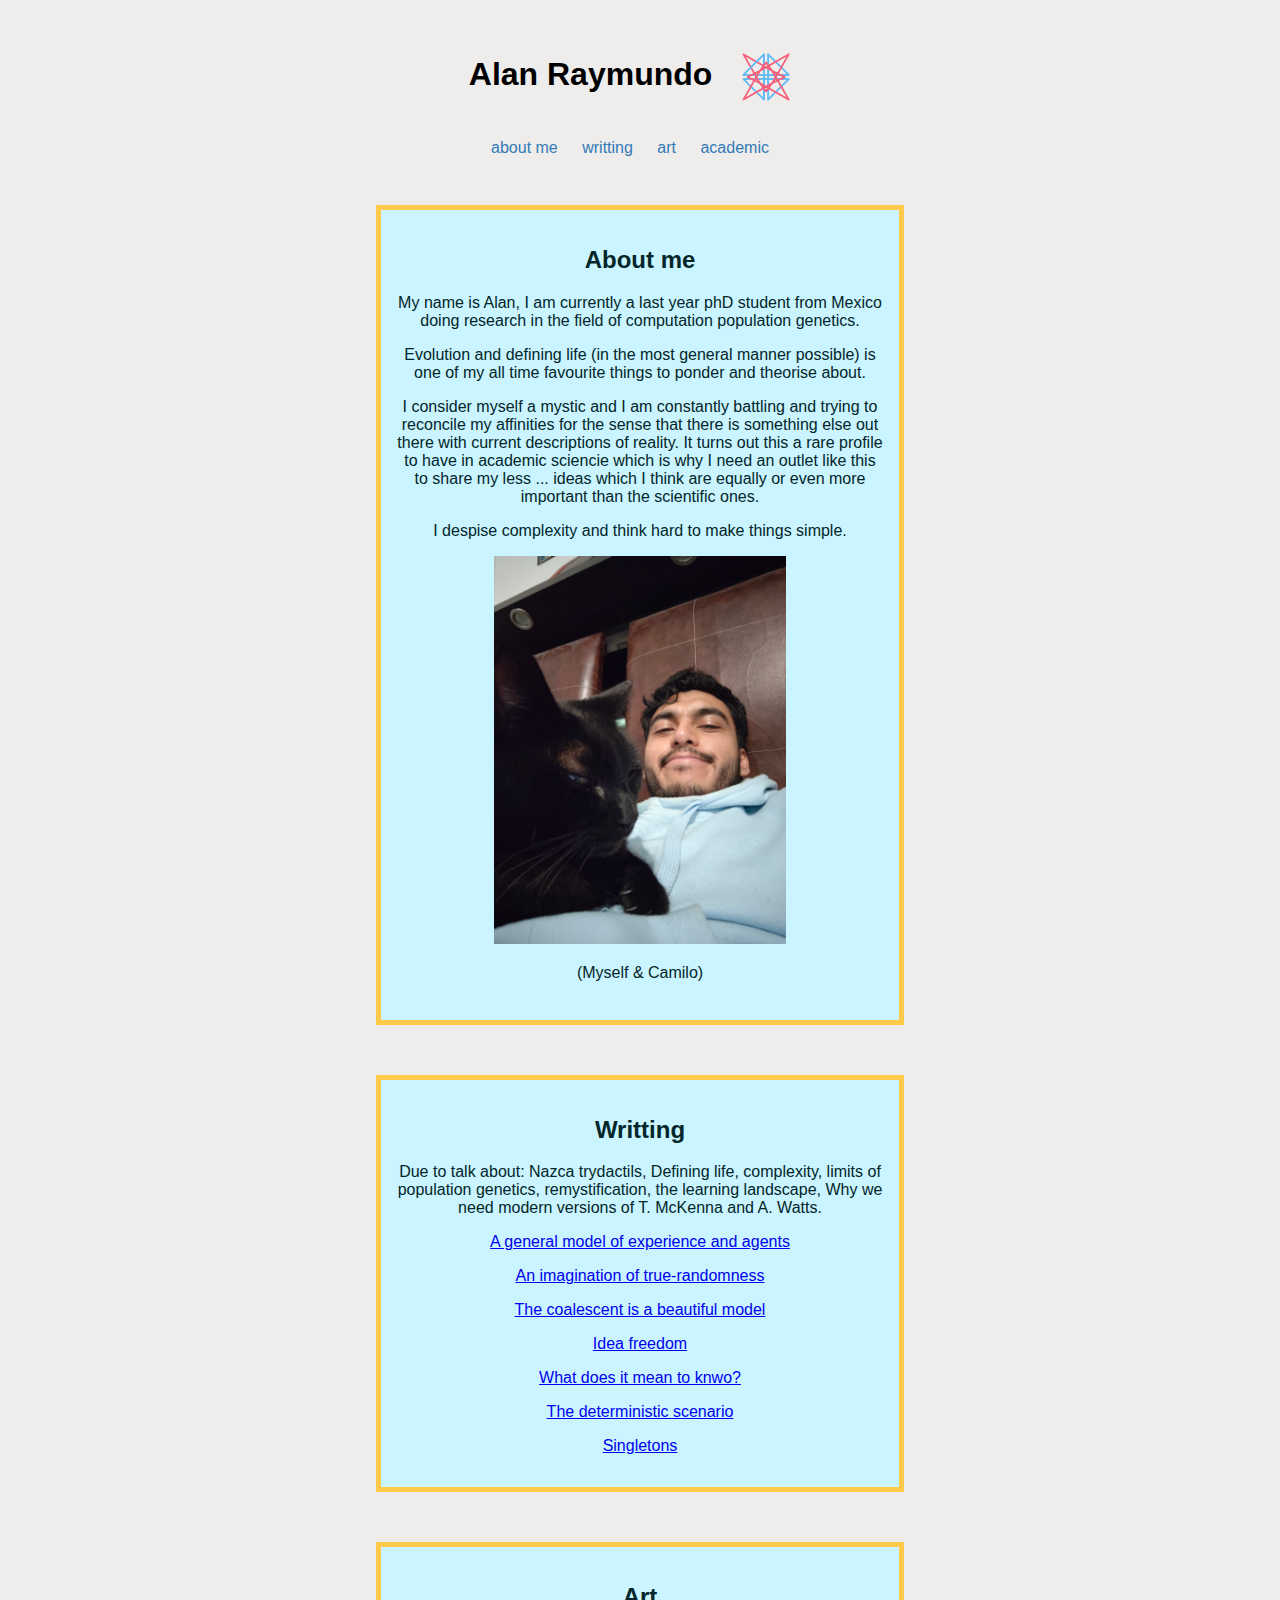
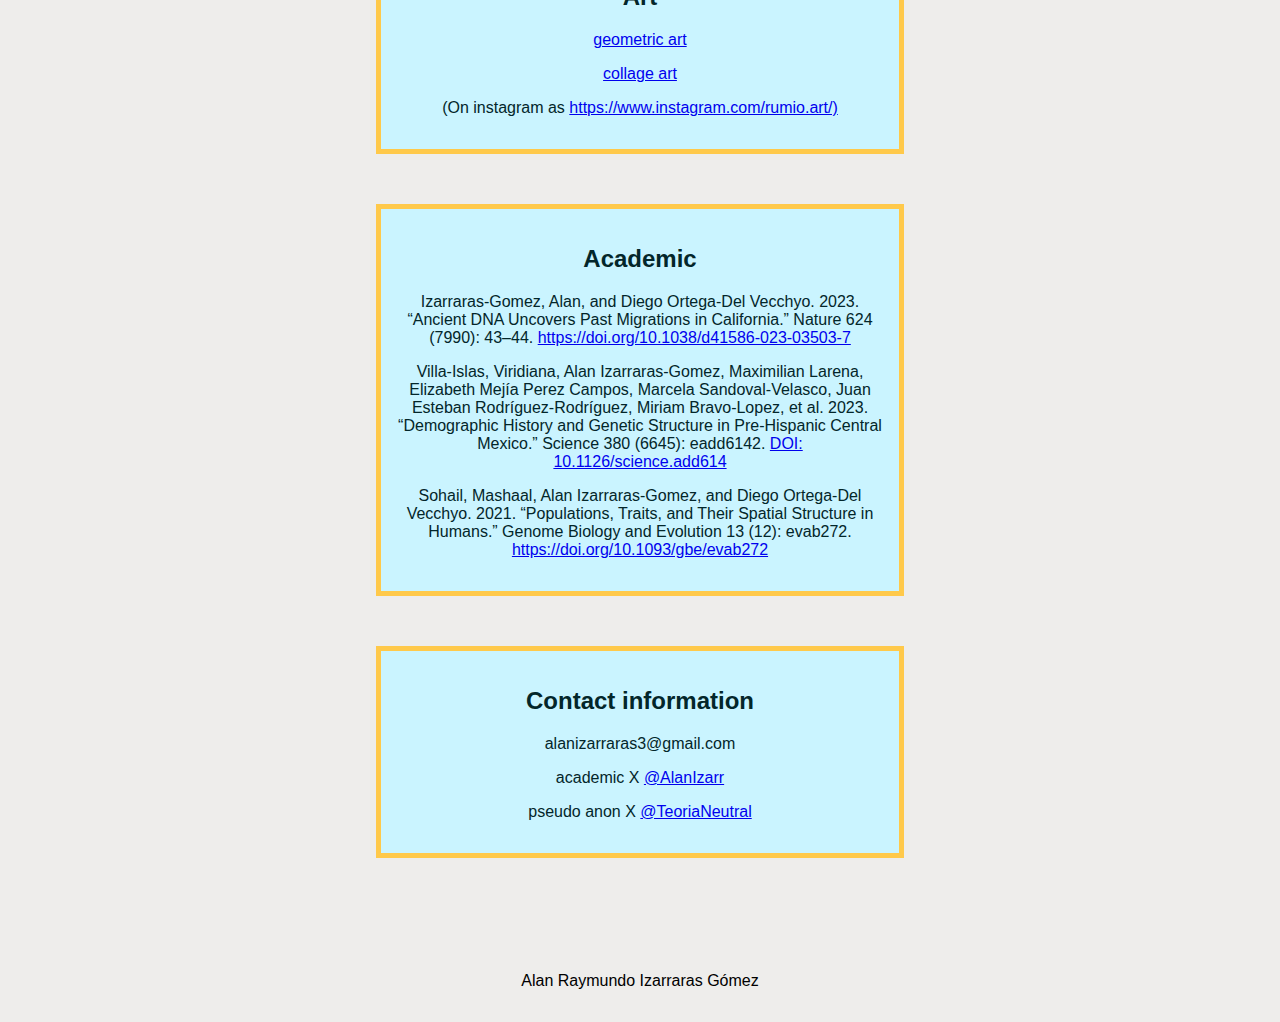
==== index.html @ 04dccdb1 "font changes" ====
<!DOCTYPE html>
<html lang="en">
<head>
	<meta charset="UTF-8">
	<meta name="viewport" content="width=device-width, initial-scale=1.0">
	<title>Alan Raymundo Izarraras Gomez </title>
	<link rel="stylesheet" href="style.css">
	<link href="https://fonts.googleapis.com/css2?family=Palanquin&display=swap" rel="stylesheet">
</head>
<body>
	<header>
		<h1>Alan Raymundo <img class="logo" src="logo_colorful.png"></h1>
		<nav>
			<ul>
				<li><a href="#home">about me</a></li>
				<li><a href="#about">writting</a></li>
				<li><a href="#blog">art</a></li>
				<li><a href="#contact">academic</a></li>
			</ul>
		</nav>
	</header>
	<main>
		<section id="home">
			<h2>About me</h2>
			<div class="justified-text">
				<p>My name is Alan, I am currently a last year phD student from Mexico doing research in the field of computation population genetics.</p> 
				<p>Evolution and defining life (in the most general manner possible) is one of my all time favourite things to ponder and theorise about. </p>
				<p>I consider myself a mystic and I am constantly battling and trying to reconcile my affinities for the sense that there is something else out there with current descriptions of reality. It turns out this a rare profile to have in academic sciencie which is why I need an outlet like this to share my less ... ideas which I think are equally or even more important than the scientific ones. </p>
				<p>I despise complexity and think hard to make things simple.</p>
				</div>
				<img src="me_smile.jpg" alt="Yo_y_gato" width="500" height="700">
				<p>(Myself & Camilo)</p>
			<h1></h1>
		</section>
		<section id="about">
			<h2>Writting</h2>
			<div class="justified-text">
					<p>Due to talk about: Nazca trydactils, Defining life, complexity, limits of population genetics, remystification, the learning landscape, Why we need modern versions of T. McKenna and A. Watts.</p>
					<p><a href="pages/theory_of_agents.html">A general model of experience and agents</a></p>
					<p><a href="pages/randomness_model.html">An imagination of true-randomness</a></p>
					<p><a href="pages/coalescente.html">The coalescent is a beautiful model</a></p>
					<p><a href="pages/idea_freedom.html">Idea freedom</a></p>
					<p><a href="pages/info_&_experience.html">What does it mean to knwo?</a></p>
					<p><a href="pages/no_random.html">The deterministic scenario</a></p>
					<p><a href="pages/singletons_2.html">Singletons</a></p>
			</div>
		</section>
		<section id="blog">
			<h2>Art</h2>
			<p><a href="art/original.html#geometric-section">geometric art</a></p>
			<p><a href="art/original.html#collage-section">collage art</a></p>
			<p>(On instagram as <a href="https://www.instagram.com/rumio.art/">https://www.instagram.com/rumio.art/)</a></p>
		</section>
		<section id="blog">
			<h2>Academic</h2>
			<div class="justified-text-2">
				<p>Izarraras-Gomez, Alan, and Diego Ortega-Del Vecchyo. 2023. “Ancient DNA Uncovers Past Migrations in California.” Nature 624 (7990): 43–44.  <a href="https://www.nature.com/articles/d41586-023-03503-7"> https://doi.org/10.1038/d41586-023-03503-7 </a></p>
				<p>Villa-Islas, Viridiana, Alan Izarraras-Gomez, Maximilian Larena, Elizabeth Mejía Perez Campos, Marcela Sandoval-Velasco, Juan Esteban Rodríguez-Rodríguez, Miriam Bravo-Lopez, et al. 2023. “Demographic History and Genetic Structure in Pre-Hispanic Central Mexico.” Science 380 (6645): eadd6142. <a href="https://www.science.org/doi/10.1126/science.add6142"> DOI: 10.1126/science.add614 </a></p>
				<p>Sohail, Mashaal, Alan Izarraras-Gomez, and Diego Ortega-Del Vecchyo. 2021. “Populations, Traits, and Their Spatial Structure in Humans.” Genome Biology and Evolution 13 (12): evab272. <a href="https://academic.oup.com/gbe/article/13/12/evab272/6459645"> https://doi.org/10.1093/gbe/evab272 </a></p>
			</div>
		</section>
		<section id="contact">
			<h2>Contact information</h2>
			<p>alanizarraras3@gmail.com </p>
			<p> academic X <a href="https://x.com/AlanIzarr" target="_blank"> @AlanIzarr</a> </p>
			<p> pseudo anon X <a href="https://x.com/TeoriaNeutral" target="_blank"> @TeoriaNeutral</a> </p>
		</section>
	</main>
	<footer>
		<p>Alan Raymundo Izarraras Gómez </p>
	</footer>
	<script src="script.js"></script>
</body>
</html>
---- style.css ----
body {
	font-family: Arial, sans-serif;
	background-color: #EEEDEB;
	margin: 0;
	padding: 0;
}

header {
	padding: 1em;
	text-align: center;
}

nav ul {
	list-style: none;
	margin: 0;
	padding: 0;
}

nav li {
	display: inline-block;
	margin-right: 20px;
}

nav a {
	color: #337ab7;
	text-decoration: none;
}

main {
	display: flex;
	flex-direction: column;
	align-items: center;
	padding: 2em;
}

main > section {
  margin-bottom: 50px;
  border-bottom: 5px solid #FFC94A;
}

.logo {
  width: 90px;
  height: 80px;
  vertical-align: middle;
  opacity: 0.6;
}

section {
  display: block; /* Add this line */
  background-color: #CAF4FF;
  padding: 1em;
  border-collapse: separate; /* Separate borders */
  border-spacing: 20px; /* Add space between borders */
  border: 5px solid #FFC94A;
  text-align: center; /* Center text horizontally */
  margin: 0 auto; /* Center element horizontally */
  width: 40%; /* Set a width to center the element */
  color: #03262a ;
}

img {
  width: 60%; /* sets image width to 50% of parent element's width */
  height: auto; /* maintains aspect ratio */
}

footer {
	padding: 1em;
	text-align: center;
	clear: both;
}

.spacer {
  height: 50px; /* Adjust the height to your liking */
}

.back-link {
  color: red; /* Make the link red to see if it's visible */
  text-decoration: none;
}
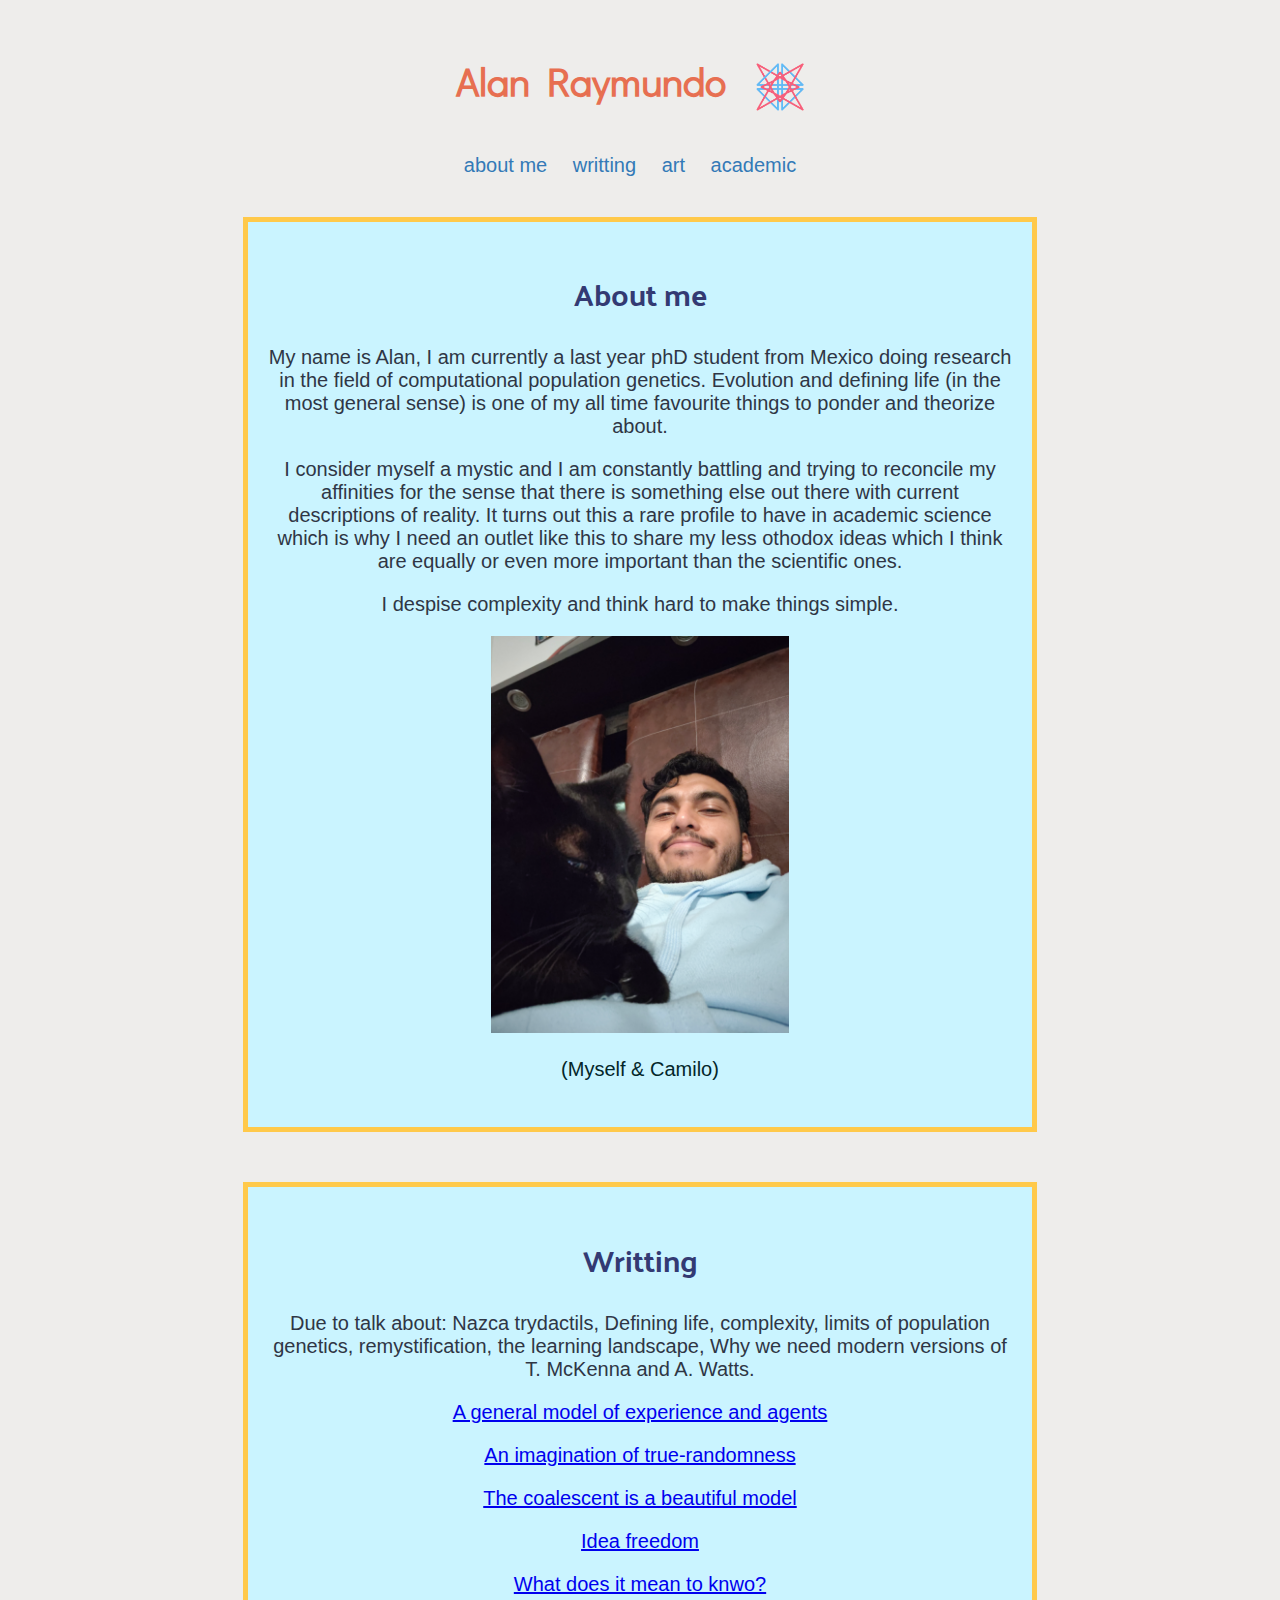
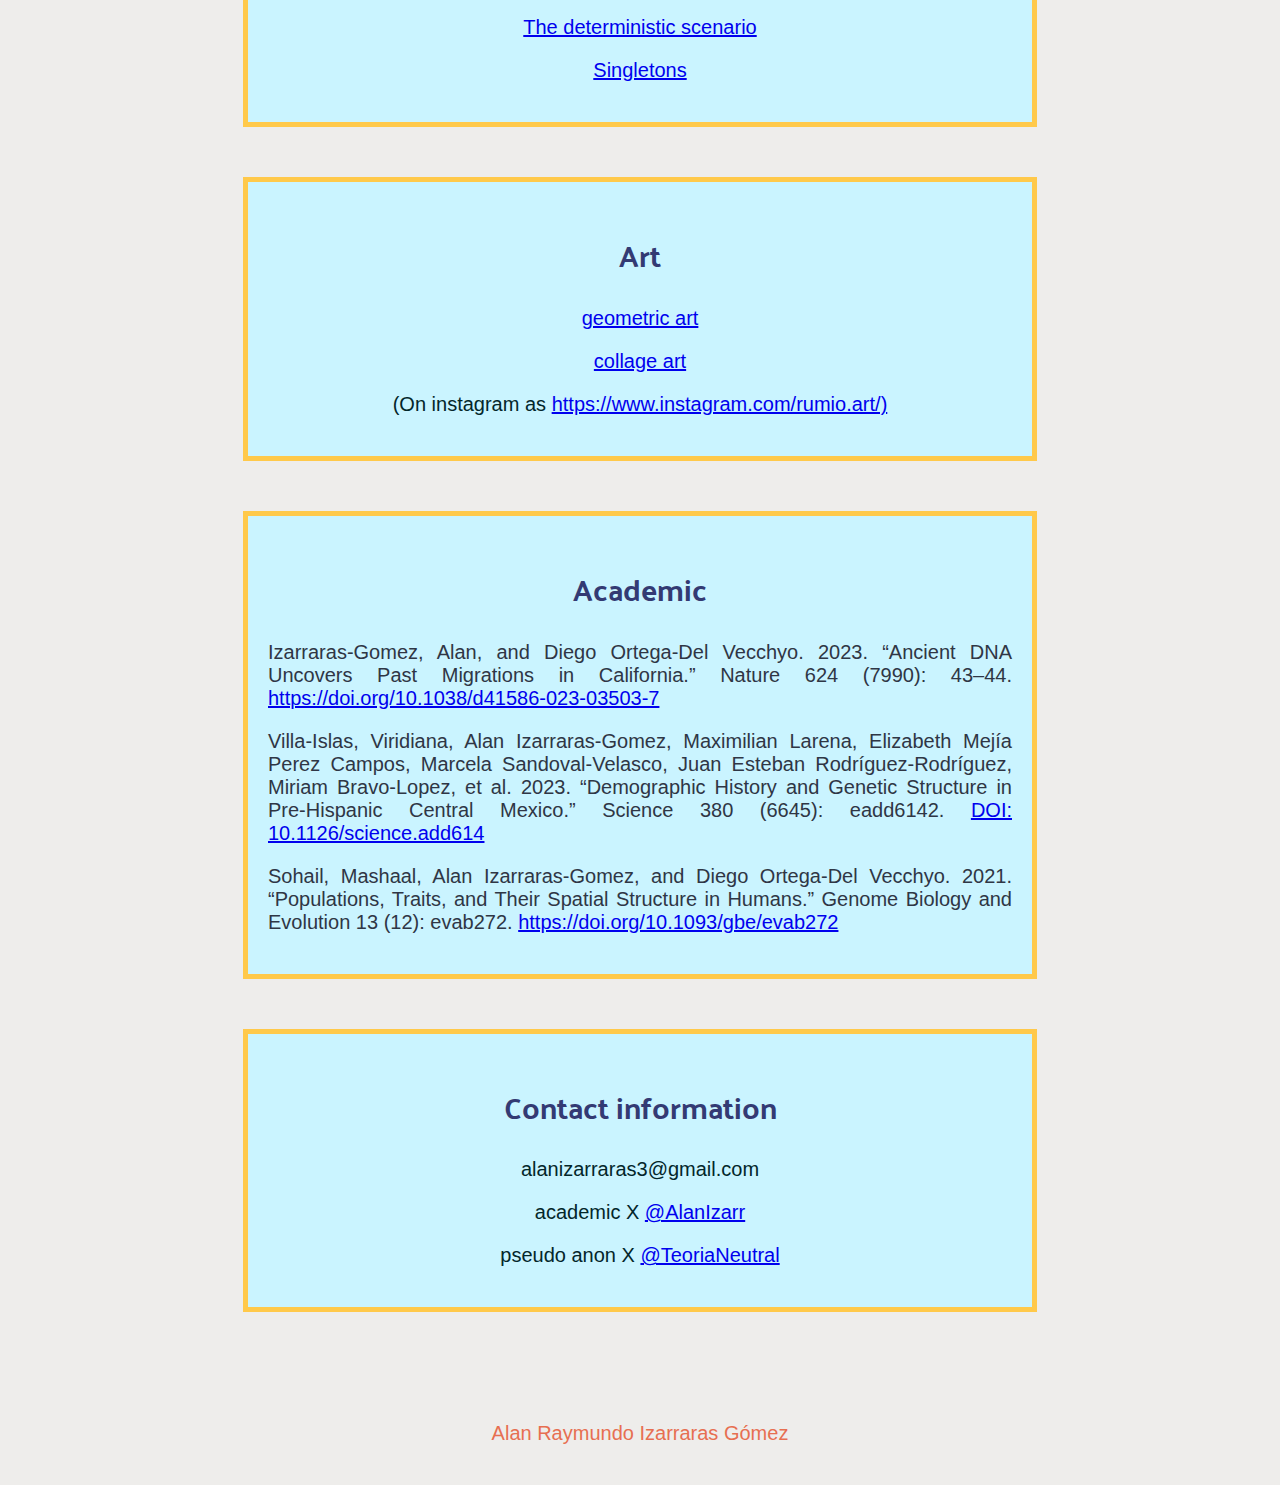
==== commit 9da98021: "typos" ====
--- a/index.html
+++ b/index.html
@@ -23,9 +23,8 @@
 		<section id="home">
 			<h2>About me</h2>
 			<div class="justified-text">
-				<p>My name is Alan, I am currently a last year phD student from Mexico doing research in the field of computation population genetics.</p> 
-				<p>Evolution and defining life (in the most general manner possible) is one of my all time favourite things to ponder and theorise about. </p>
-				<p>I consider myself a mystic and I am constantly battling and trying to reconcile my affinities for the sense that there is something else out there with current descriptions of reality. It turns out this a rare profile to have in academic sciencie which is why I need an outlet like this to share my less ... ideas which I think are equally or even more important than the scientific ones. </p>
+				<p>My name is Alan, I am currently a last year phD student from Mexico doing research in the field of computational population genetics. Evolution and defining life (in the most general sense) is one of my all time favourite things to ponder and theorize about. </p>
+				<p>I consider myself a mystic and I am constantly battling and trying to reconcile my affinities for the sense that there is something else out there with current descriptions of reality. It turns out this a rare profile to have in academic science which is why I need an outlet like this to share my less othodox ideas which I think are equally or even more important than the scientific ones. </p>
 				<p>I despise complexity and think hard to make things simple.</p>
 				</div>
 				<img src="me_smile.jpg" alt="Yo_y_gato" width="500" height="700">
--- a/style.css
+++ b/style.css
@@ -1,6 +1,21 @@
+/* Importing Google Fonts */
+@import url('https://fonts.googleapis.com/css2?family=Didact+Gothic&family=Hind+Vadodara:wght@300;400;500;600;700&family=Pavanam&display=swap');
+
+/* Applying fonts to elements */
+h1 {
+  font-family: 'Didact Gothic', sans-serif;
+}
+
+h2 {
+  font-family: 'Palanquin', sans-serif;
+  color: #333A73;
+}
+
 body {
-	font-family: Arial, sans-serif;
+	font-family: 'Biryani', sans-serif;
+  font-size: 20px; /* or any other size you prefer */
 	background-color: #EEEDEB;
+  color: #E76F51;
 	margin: 0;
 	padding: 0;
 }
@@ -30,7 +45,7 @@
 	display: flex;
 	flex-direction: column;
 	align-items: center;
-	padding: 2em;
+	padding: 1em;
 }
 
 main > section {
@@ -54,12 +69,23 @@
   border: 5px solid #FFC94A;
   text-align: center; /* Center text horizontally */
   margin: 0 auto; /* Center element horizontally */
-  width: 40%; /* Set a width to center the element */
+  width: 60%; /* Set a width to center the element */
   color: #03262a ;
 }
 
+.justified-text {
+  text-align: center;
+  color: #2F3645;
+
+}
+
+.justified-text-2 {
+  text-align: justify;
+  color: #2F3645;
+}
+
 img {
-  width: 60%; /* sets image width to 50% of parent element's width */
+  width: 40%; /* sets image width to 50% of parent element's width */
   height: auto; /* maintains aspect ratio */
 }
 
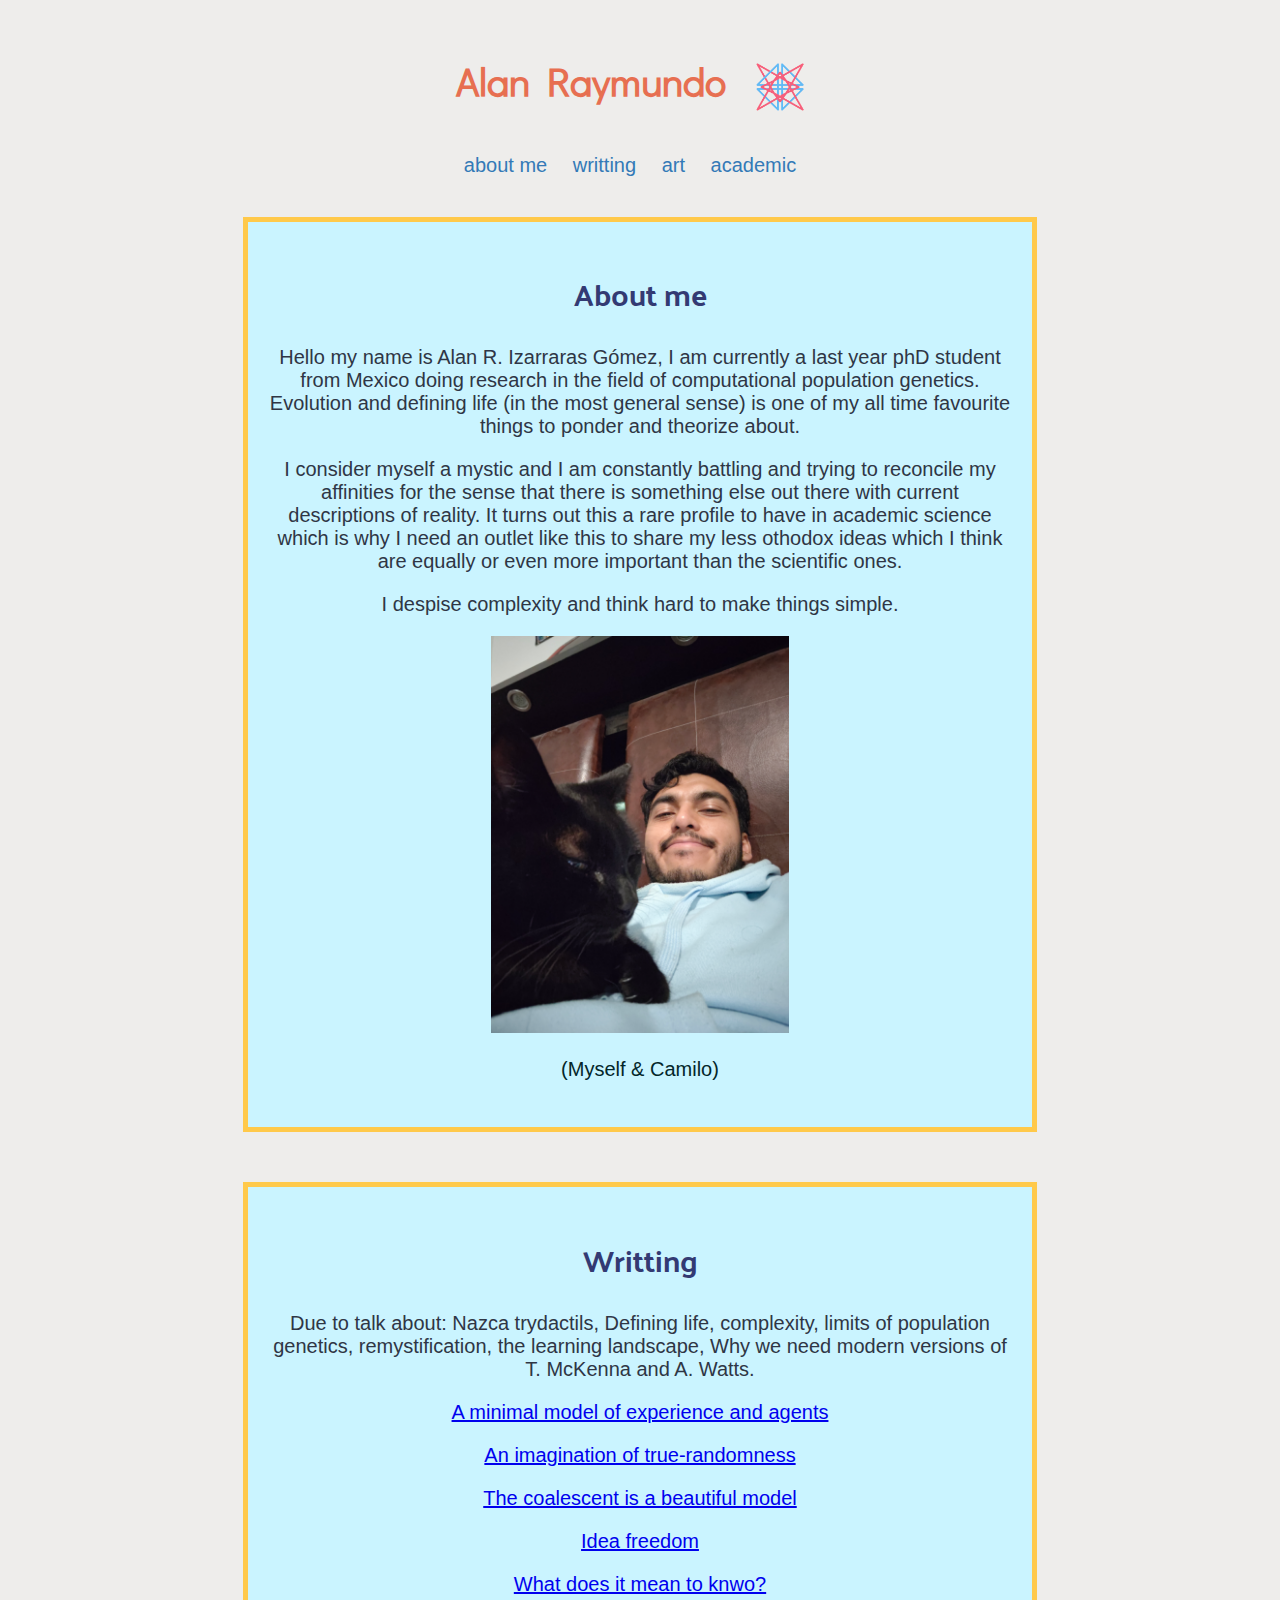
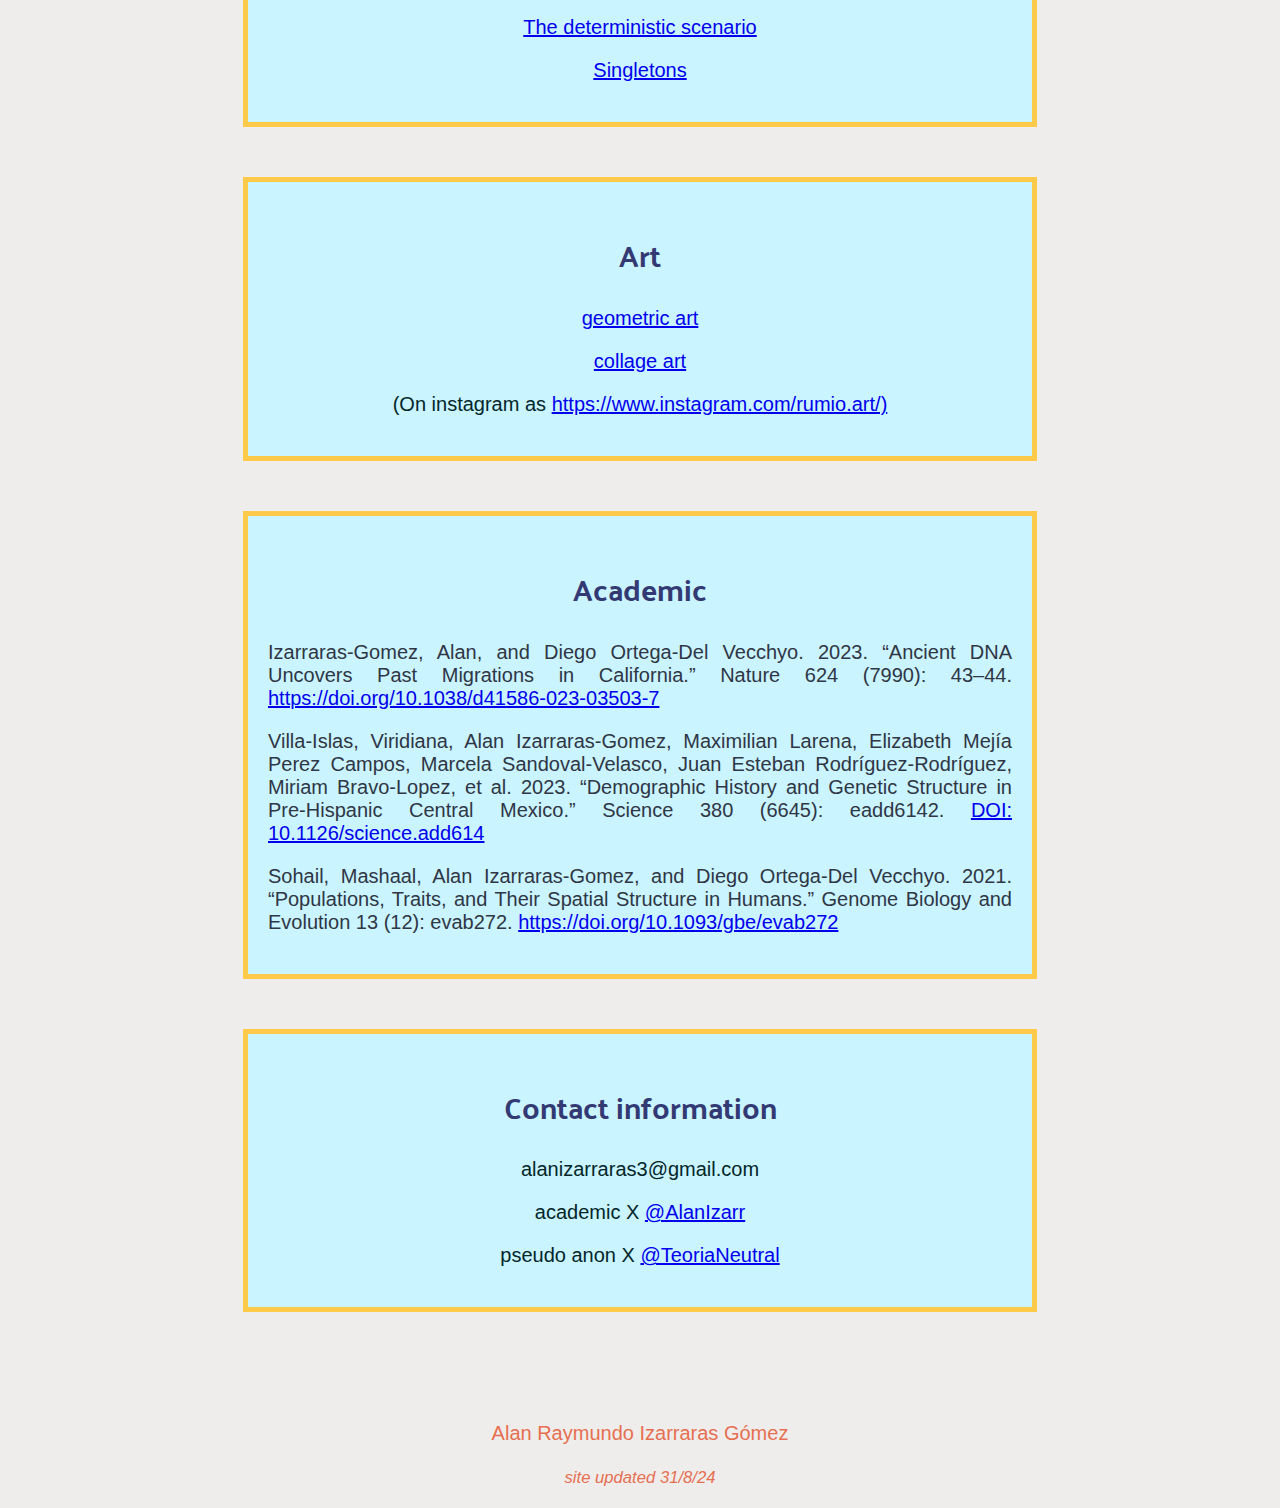
==== commit 655babf9: "slight tweaks" ====
--- a/index.html
+++ b/index.html
@@ -1,3 +1,4 @@
+
 <!DOCTYPE html>
 <html lang="en">
 <head>
@@ -23,7 +24,7 @@
 		<section id="home">
 			<h2>About me</h2>
 			<div class="justified-text">
-				<p>My name is Alan, I am currently a last year phD student from Mexico doing research in the field of computational population genetics. Evolution and defining life (in the most general sense) is one of my all time favourite things to ponder and theorize about. </p>
+				<p>Hello my name is Alan R. Izarraras Gómez, I am currently a last year phD student from Mexico doing research in the field of computational population genetics. Evolution and defining life (in the most general sense) is one of my all time favourite things to ponder and theorize about. </p>
 				<p>I consider myself a mystic and I am constantly battling and trying to reconcile my affinities for the sense that there is something else out there with current descriptions of reality. It turns out this a rare profile to have in academic science which is why I need an outlet like this to share my less othodox ideas which I think are equally or even more important than the scientific ones. </p>
 				<p>I despise complexity and think hard to make things simple.</p>
 				</div>
@@ -35,7 +36,7 @@
 			<h2>Writting</h2>
 			<div class="justified-text">
 					<p>Due to talk about: Nazca trydactils, Defining life, complexity, limits of population genetics, remystification, the learning landscape, Why we need modern versions of T. McKenna and A. Watts.</p>
-					<p><a href="pages/theory_of_agents.html">A general model of experience and agents</a></p>
+					<p><a href="pages/theory_of_agents.html">A minimal model of experience and agents</a></p>
 					<p><a href="pages/randomness_model.html">An imagination of true-randomness</a></p>
 					<p><a href="pages/coalescente.html">The coalescent is a beautiful model</a></p>
 					<p><a href="pages/idea_freedom.html">Idea freedom</a></p>
@@ -67,6 +68,7 @@
 	</main>
 	<footer>
 		<p>Alan Raymundo Izarraras Gómez </p>
+		<i><small>site updated 31/8/24</small></i> 
 	</footer>
 	<script src="script.js"></script>
 </body>
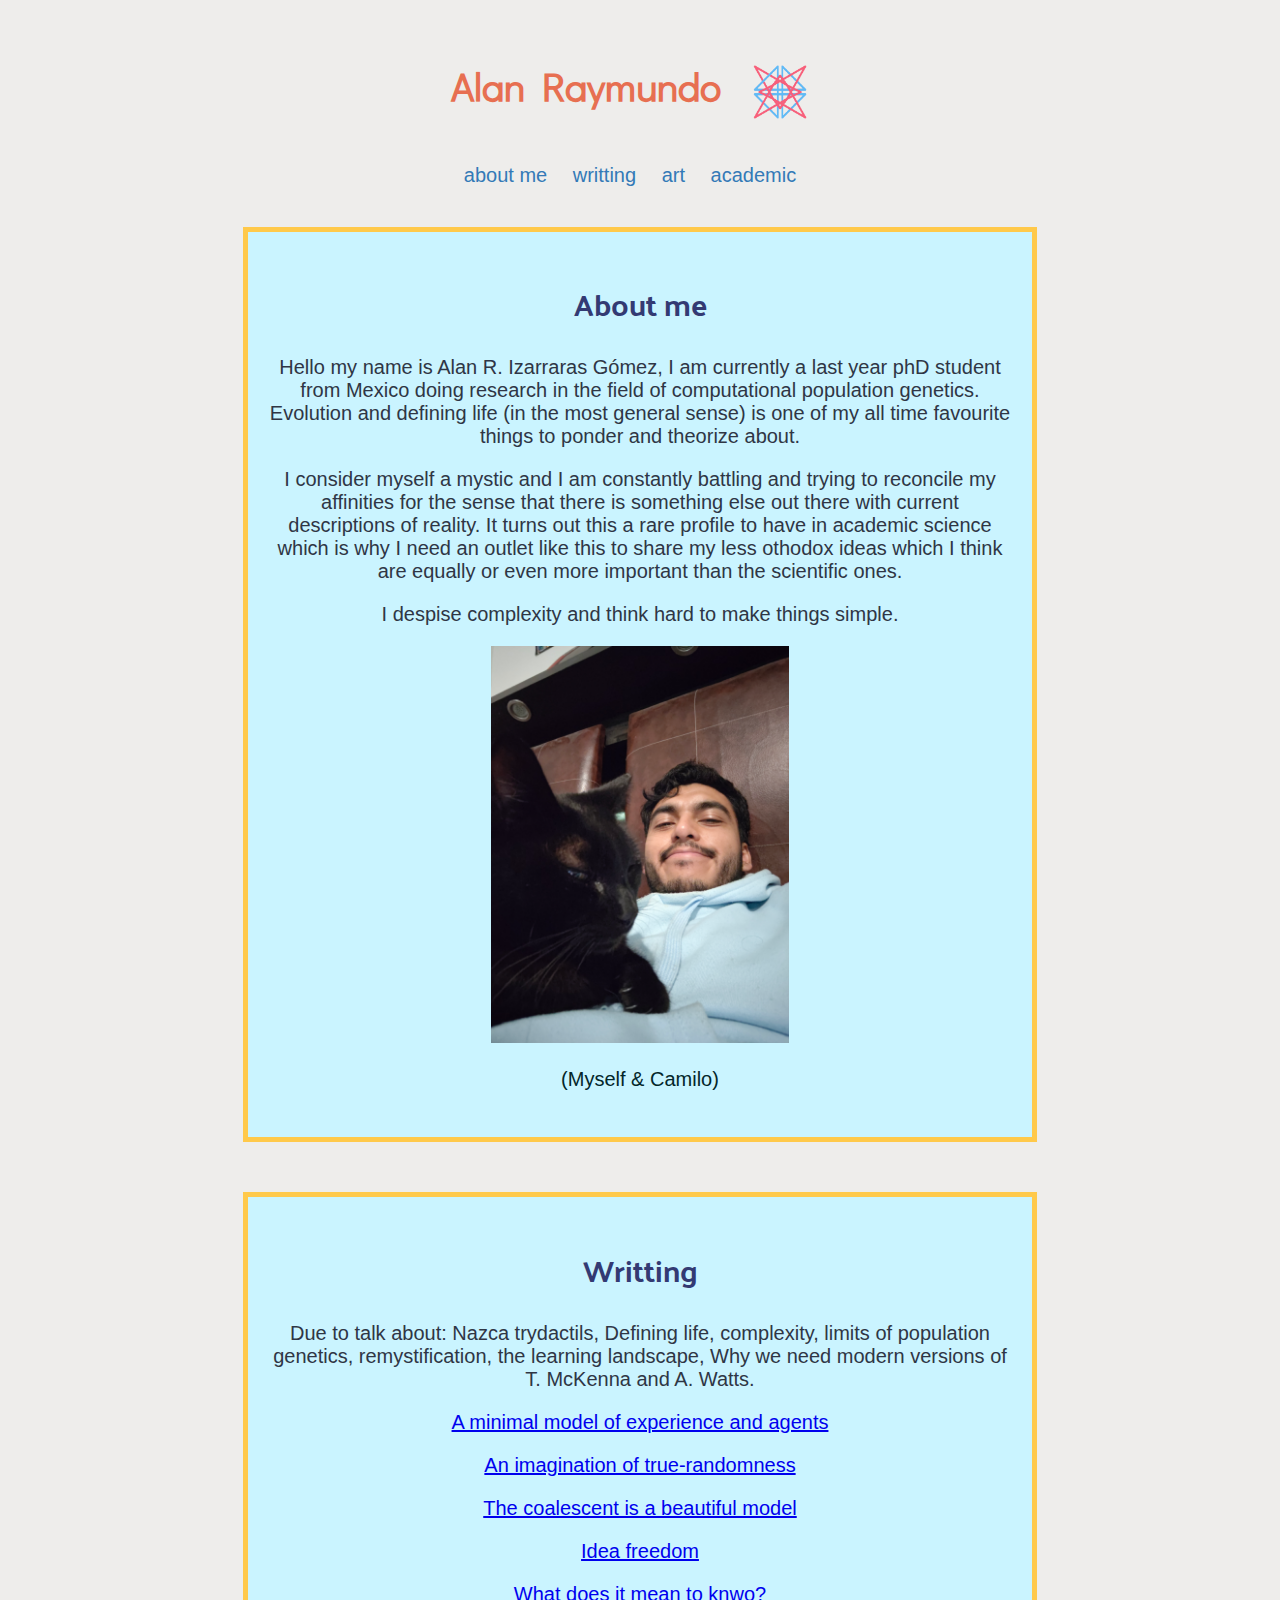
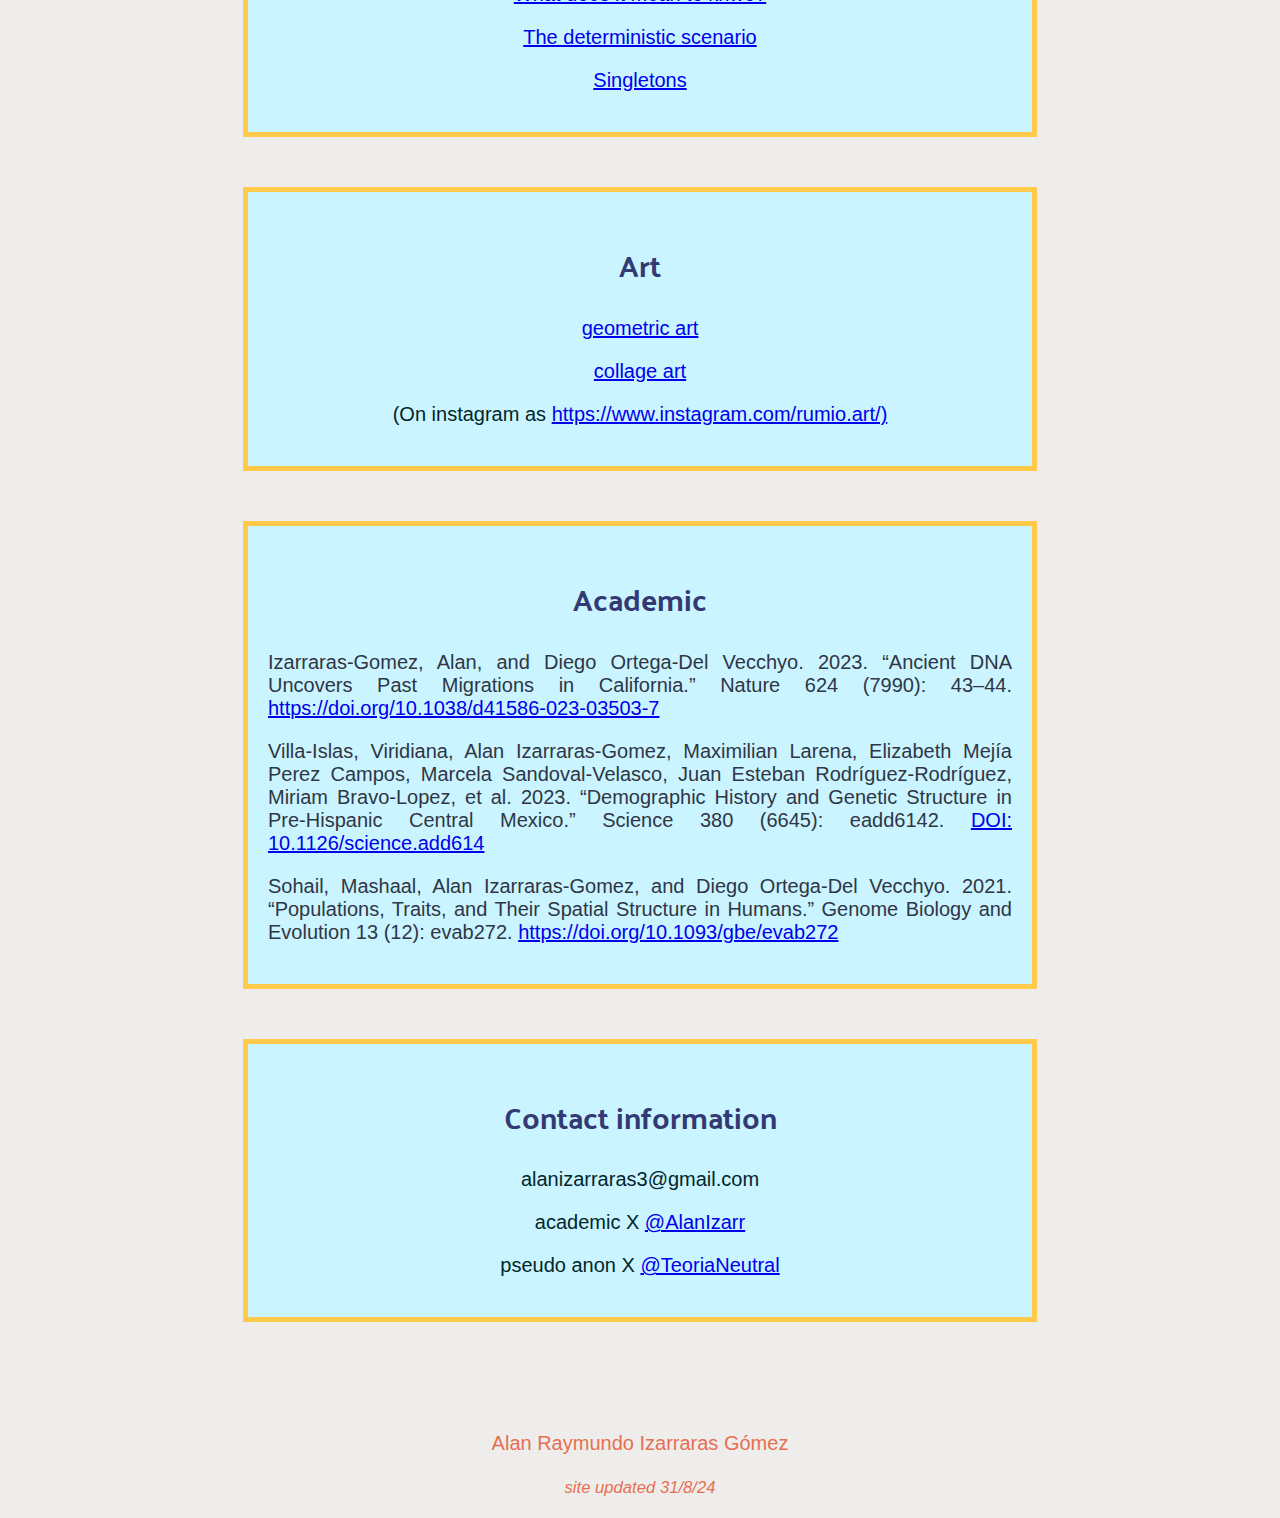
==== commit 15b593cd: "favicon added" ====
--- a/index.html
+++ b/index.html
@@ -7,6 +7,7 @@
 	<title>Alan Raymundo Izarraras Gomez </title>
 	<link rel="stylesheet" href="style.css">
 	<link href="https://fonts.googleapis.com/css2?family=Palanquin&display=swap" rel="stylesheet">
+	<link rel="icon" type="image.png" href="logo_colorful.png">
 </head>
 <body>
 	<header>
--- a/style.css
+++ b/style.css
@@ -14,7 +14,7 @@
 body {
 	font-family: 'Biryani', sans-serif;
   font-size: 20px; /* or any other size you prefer */
-	background-color: #EEEDEB;
+	background-color: #EEEDEB; /* other good bckgrnd colors: F7EFE5, E7E8D8 */
   color: #E76F51;
 	margin: 0;
 	padding: 0;
@@ -54,8 +54,8 @@
 }
 
 .logo {
-  width: 90px;
-  height: 80px;
+  width: 100px;
+  height: 90px;
   vertical-align: middle;
   opacity: 0.6;
 }
@@ -84,6 +84,13 @@
   color: #2F3645;
 }
 
+.embedded-images {
+  display: block; /* or display: inline-block; depending on your layout */
+  margin: 0 auto; /* center the image */
+  max-width: 20%; /* ensure image doesn't overflow the container */
+  height: auto; /* maintain aspect ratio */
+}
+
 img {
   width: 40%; /* sets image width to 50% of parent element's width */
   height: auto; /* maintains aspect ratio */
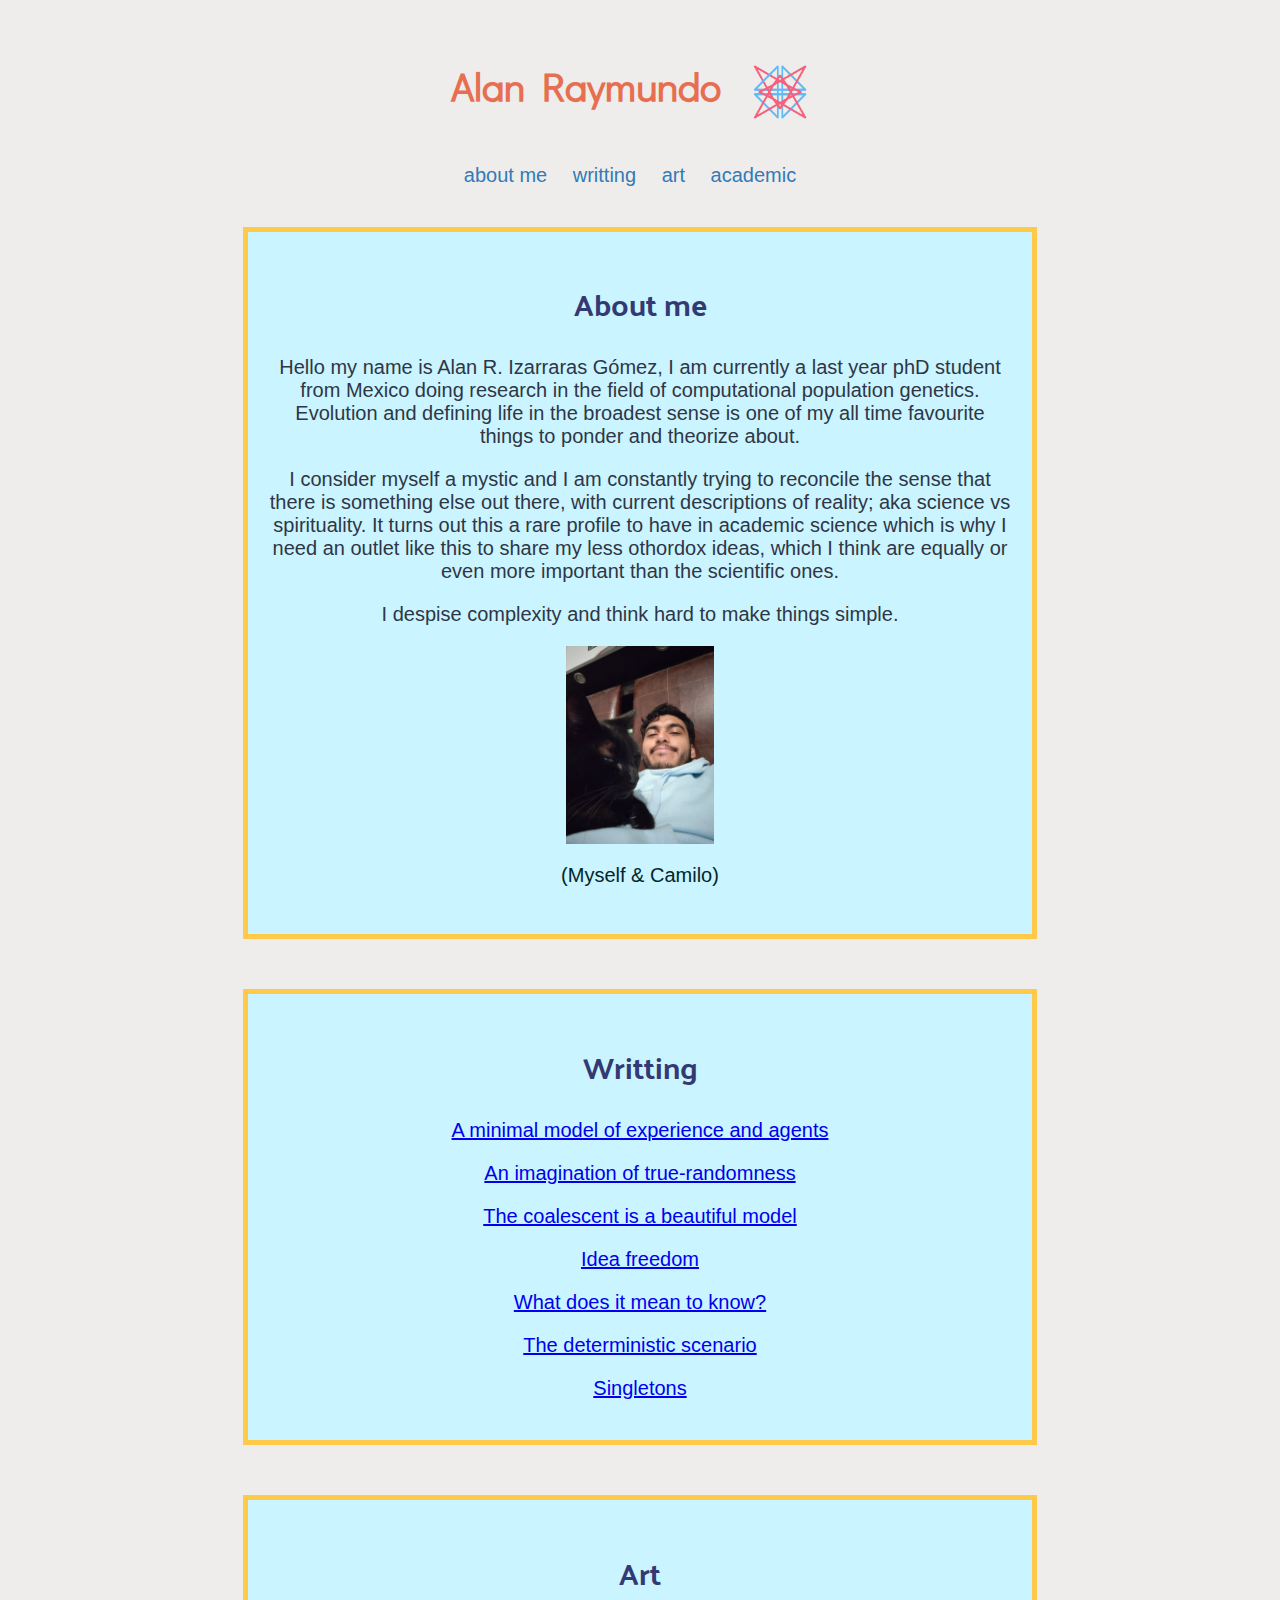
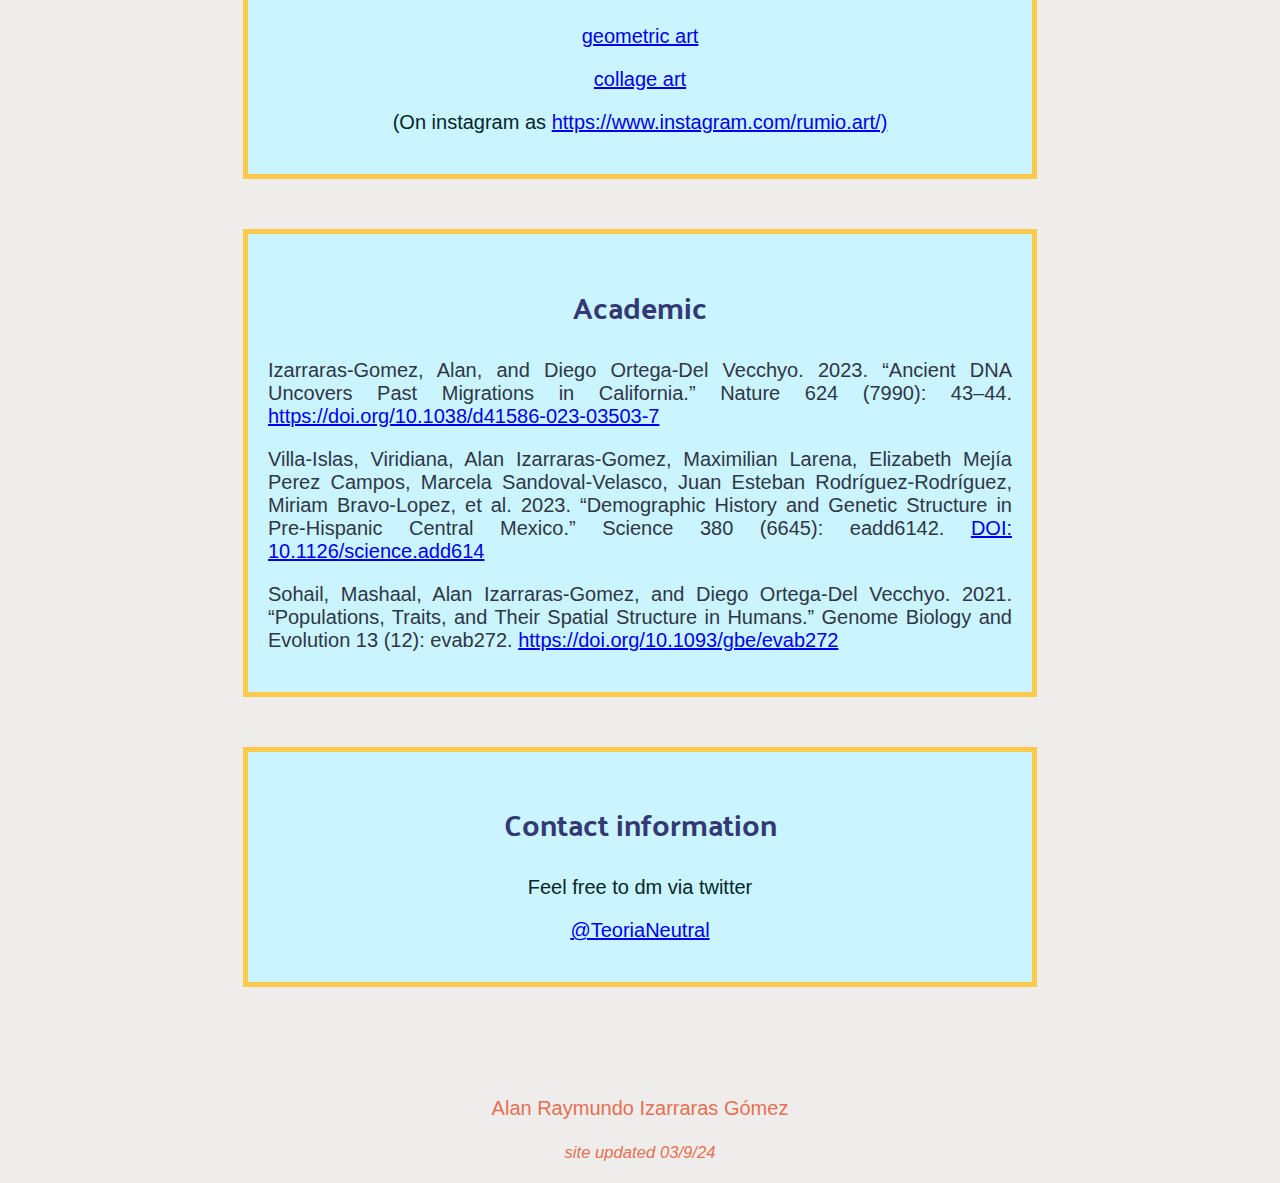
==== commit 13fd069a: "minimal re-edit" ====
--- a/index.html
+++ b/index.html
@@ -25,23 +25,22 @@
 		<section id="home">
 			<h2>About me</h2>
 			<div class="justified-text">
-				<p>Hello my name is Alan R. Izarraras Gómez, I am currently a last year phD student from Mexico doing research in the field of computational population genetics. Evolution and defining life (in the most general sense) is one of my all time favourite things to ponder and theorize about. </p>
-				<p>I consider myself a mystic and I am constantly battling and trying to reconcile my affinities for the sense that there is something else out there with current descriptions of reality. It turns out this a rare profile to have in academic science which is why I need an outlet like this to share my less othodox ideas which I think are equally or even more important than the scientific ones. </p>
+				<p>Hello my name is Alan R. Izarraras Gómez, I am currently a last year phD student from Mexico doing research in the field of computational population genetics. Evolution and defining life in the broadest sense is one of my all time favourite things to ponder and theorize about. </p>
+				<p>I consider myself a mystic and I am constantly trying to reconcile the sense that there is something else out there, with current descriptions of reality; aka science vs spirituality. It turns out this a rare profile to have in academic science which is why I need an outlet like this to share my less othordox ideas, which I think are equally or even more important than the scientific ones. </p>
 				<p>I despise complexity and think hard to make things simple.</p>
 				</div>
-				<img src="me_smile.jpg" alt="Yo_y_gato" width="500" height="700">
+				<img src="me_smile.jpg" alt="Yo_y_gato" class="embedded-images">
 				<p>(Myself & Camilo)</p>
 			<h1></h1>
 		</section>
 		<section id="about">
 			<h2>Writting</h2>
 			<div class="justified-text">
-					<p>Due to talk about: Nazca trydactils, Defining life, complexity, limits of population genetics, remystification, the learning landscape, Why we need modern versions of T. McKenna and A. Watts.</p>
 					<p><a href="pages/theory_of_agents.html">A minimal model of experience and agents</a></p>
 					<p><a href="pages/randomness_model.html">An imagination of true-randomness</a></p>
 					<p><a href="pages/coalescente.html">The coalescent is a beautiful model</a></p>
 					<p><a href="pages/idea_freedom.html">Idea freedom</a></p>
-					<p><a href="pages/info_&_experience.html">What does it mean to knwo?</a></p>
+					<p><a href="pages/info_&_experience.html">What does it mean to know?</a></p>
 					<p><a href="pages/no_random.html">The deterministic scenario</a></p>
 					<p><a href="pages/singletons_2.html">Singletons</a></p>
 			</div>
@@ -62,14 +61,13 @@
 		</section>
 		<section id="contact">
 			<h2>Contact information</h2>
-			<p>alanizarraras3@gmail.com </p>
-			<p> academic X <a href="https://x.com/AlanIzarr" target="_blank"> @AlanIzarr</a> </p>
-			<p> pseudo anon X <a href="https://x.com/TeoriaNeutral" target="_blank"> @TeoriaNeutral</a> </p>
+			<p>Feel free to dm via twitter </p>
+			<p><a href="https://x.com/TeoriaNeutral" target="_blank"> @TeoriaNeutral</a> </p>
 		</section>
 	</main>
 	<footer>
-		<p>Alan Raymundo Izarraras Gómez </p>
-		<i><small>site updated 31/8/24</small></i> 
+		<p>Alan Raymundo Izarraras Gómez</p>
+		<i><small>site updated 03/9/24</small></i> 
 	</footer>
 	<script src="script.js"></script>
 </body>
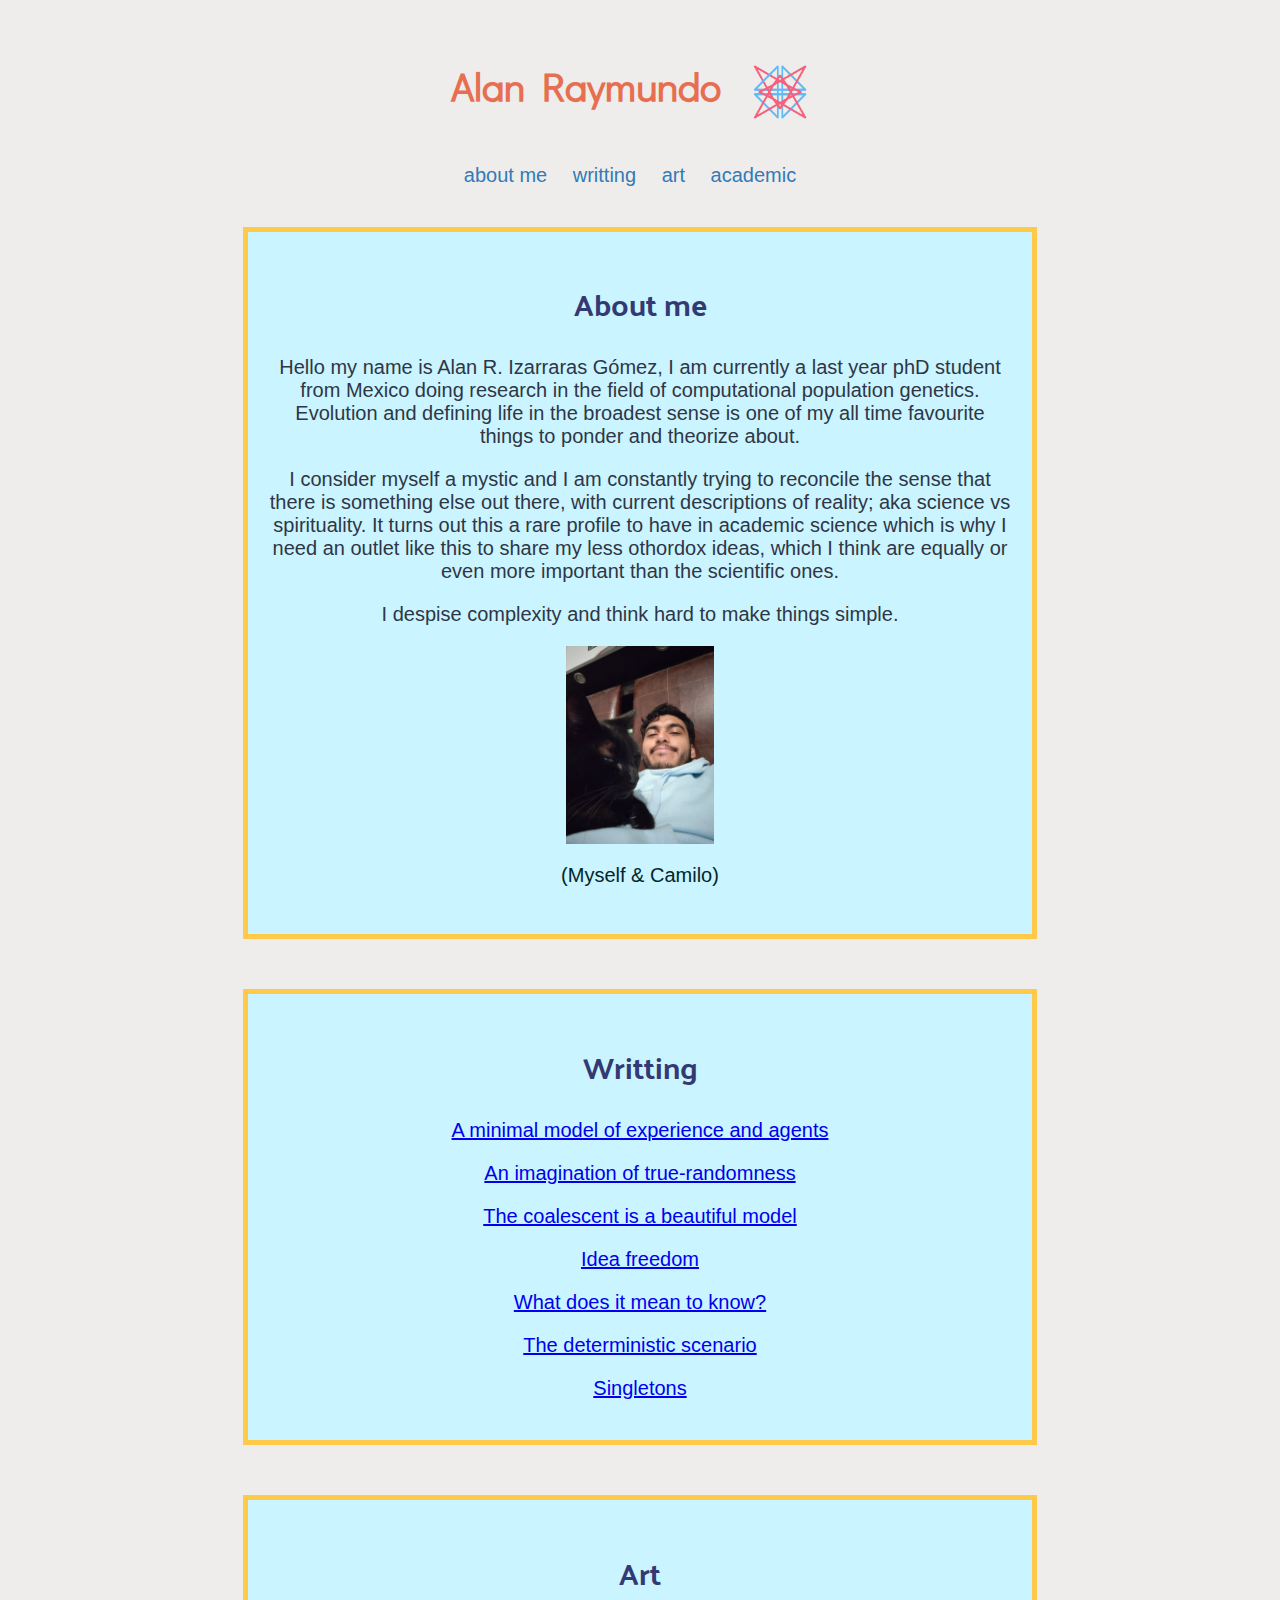
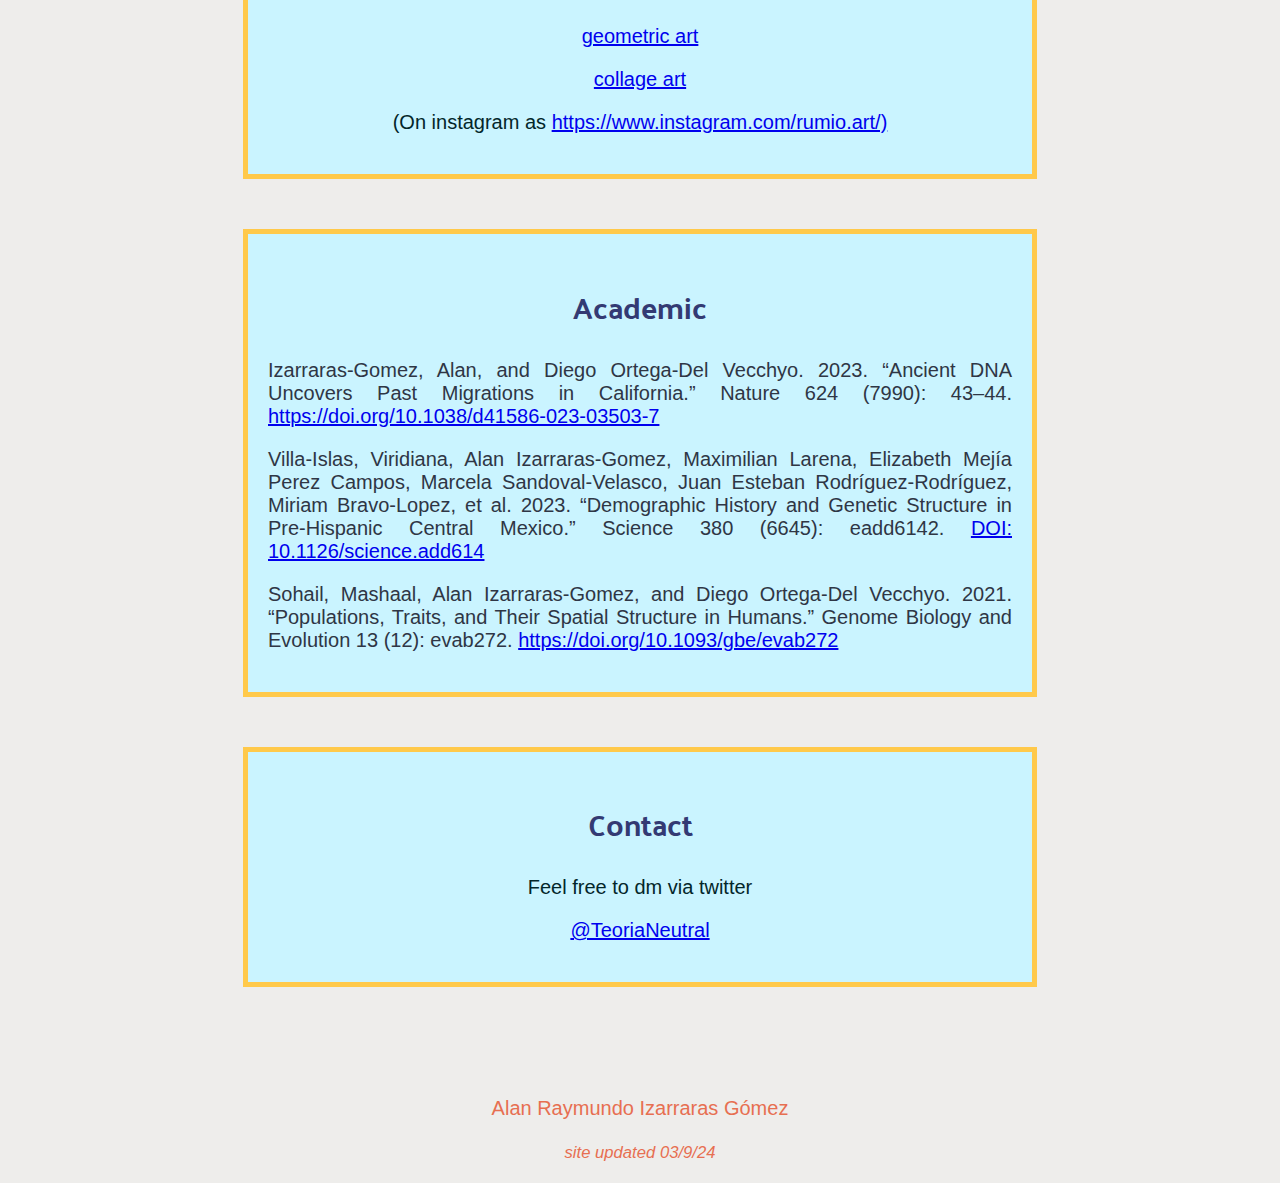
==== commit ee2ba2b5: "info move" ====
--- a/index.html
+++ b/index.html
@@ -60,7 +60,7 @@
 			</div>
 		</section>
 		<section id="contact">
-			<h2>Contact information</h2>
+			<h2>Contact</h2>
 			<p>Feel free to dm via twitter </p>
 			<p><a href="https://x.com/TeoriaNeutral" target="_blank"> @TeoriaNeutral</a> </p>
 		</section>
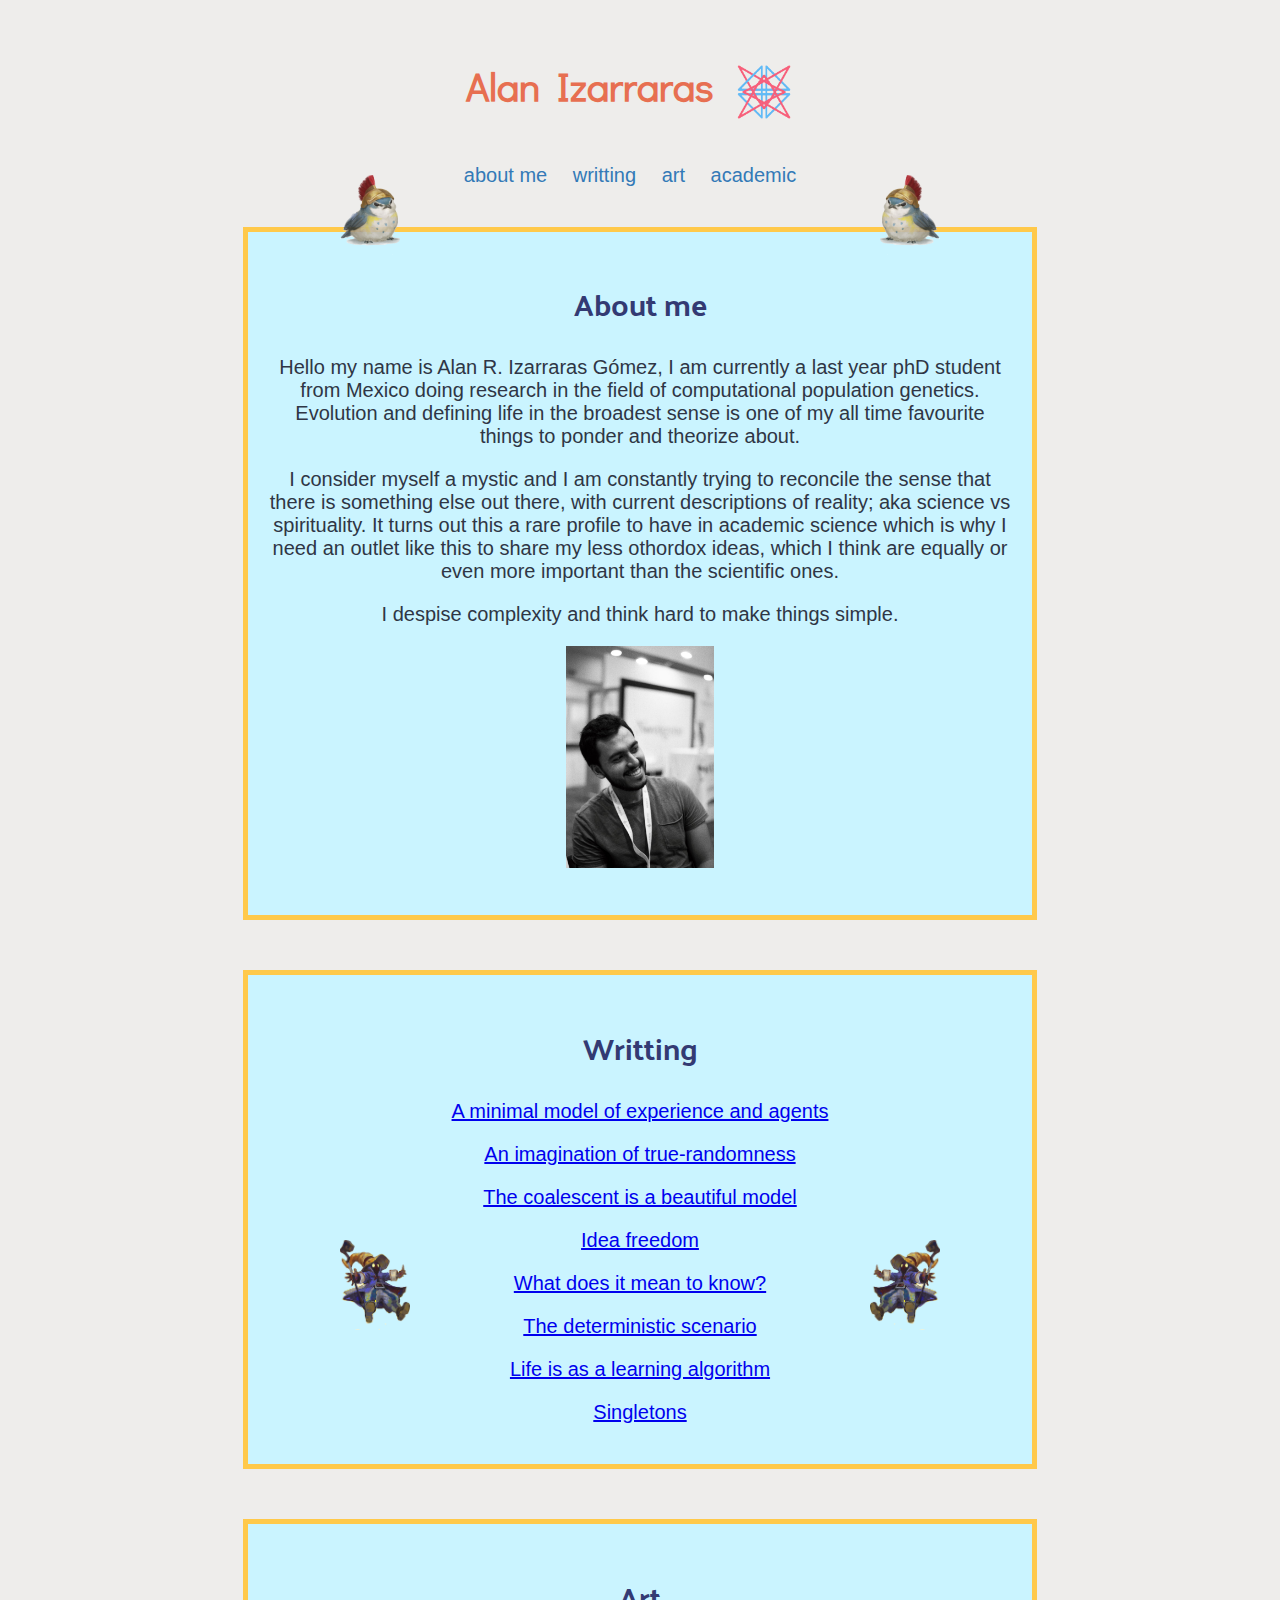
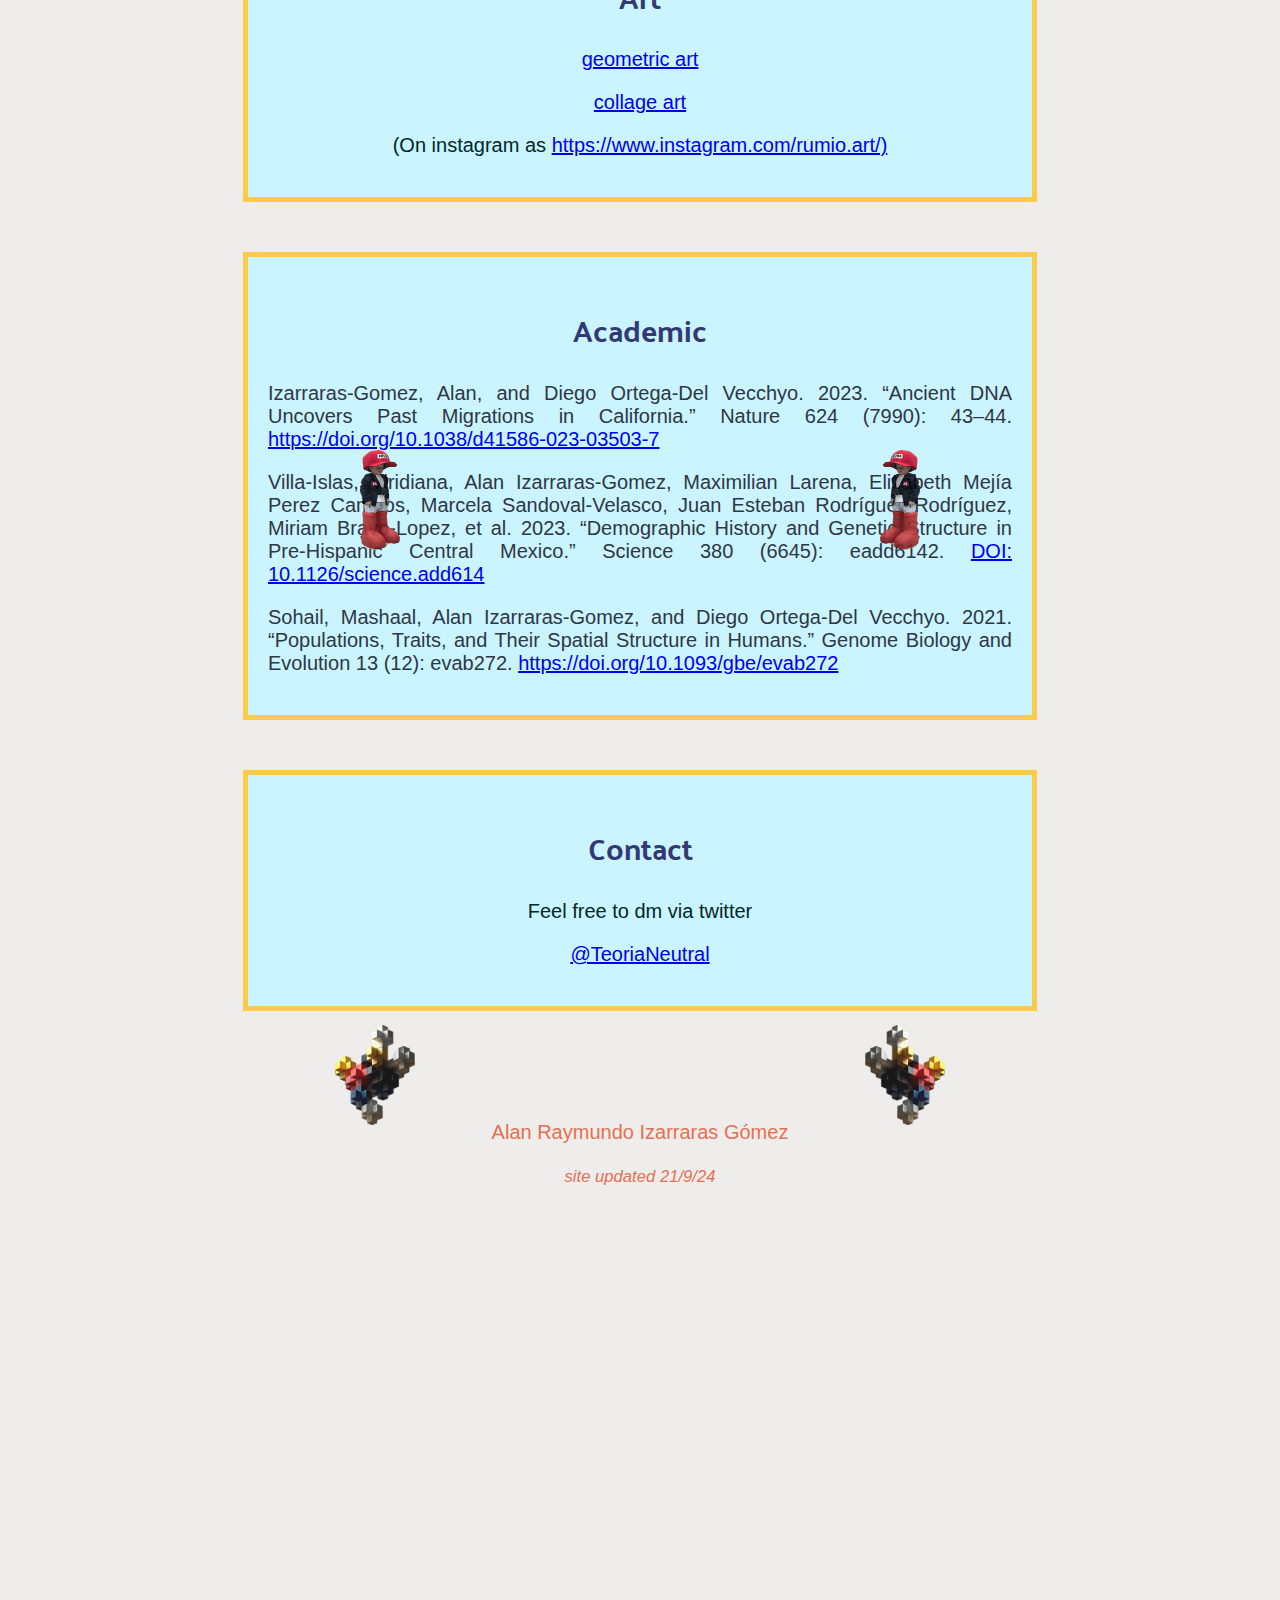
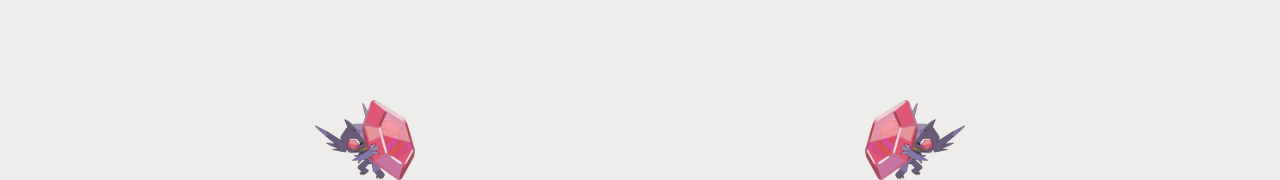
==== commit 92bb6bbb: "Small re-design." ====
--- a/index.html
+++ b/index.html
@@ -11,7 +11,7 @@
 </head>
 <body>
 	<header>
-		<h1>Alan Raymundo <img class="logo" src="logo_colorful.png"></h1>
+		<h1>Alan Izarraras<img class="logo" src="logo_colorful.png"></h1>
 		<nav>
 			<ul>
 				<li><a href="#home">about me</a></li>
@@ -23,16 +23,28 @@
 	</header>
 	<main>
 		<section id="home">
+			<img src="enojon.png" style="position: absolute; top: 175px; left: 340px; width: 60px; height: 80px; opacity: 0.9;">
+			<img src="enojon_izq.png" style="position: absolute; top: 175px; right: 340px; width: 60px; height: 80px; opacity: 0.9;">
+			<img src="magi_izq.png" style="position: absolute; top: 1240px; left: 340px; width: 70px; height: 90px; opacity: 0.9;">
+			<img src="mago.png" style="position: absolute; top: 1240px; right: 340px; width: 70px; height: 90px; opacity: 0.9;">
+			<img src="Hasbulla.png" style="position: absolute; top: 2050px; left: 360px; width: 40px; height: 100px; opacity: 0.9;">
+			<img src="Hasbulla_left.png" style="position: absolute; top: 2050px; right: 360px; width: 40px; height: 100px; opacity: 0.9;">
+			<img src="structure_left.png" style="position: absolute; top: 2625px; right: 335px; width: 80px; height: 100px; opacity: 0.9;">
+			<img src="structure_right.png" style="position: absolute; top: 2625px; left: 335px; width: 80px; height: 100px; opacity: 0.9;">
+			<img src="sableye_right.png" style="position: absolute; top: 3300px; left: 315px; width: 100px; height: 80px; opacity: 0.9;">
+			<a href="secret_page.html">
+			<img src="sableye.png" style="position: absolute; top: 3300px; right: 315px; width: 100px; height: 80px; opacity: 0.9;">
+			</a>
 			<h2>About me</h2>
 			<div class="justified-text">
 				<p>Hello my name is Alan R. Izarraras Gómez, I am currently a last year phD student from Mexico doing research in the field of computational population genetics. Evolution and defining life in the broadest sense is one of my all time favourite things to ponder and theorize about. </p>
 				<p>I consider myself a mystic and I am constantly trying to reconcile the sense that there is something else out there, with current descriptions of reality; aka science vs spirituality. It turns out this a rare profile to have in academic science which is why I need an outlet like this to share my less othordox ideas, which I think are equally or even more important than the scientific ones. </p>
 				<p>I despise complexity and think hard to make things simple.</p>
 				</div>
-				<img src="me_smile.jpg" alt="Yo_y_gato" class="embedded-images">
-				<p>(Myself & Camilo)</p>
+				<img src="yo_mero.jpg" alt="Yo_y_gato" class="embedded-images">
 			<h1></h1>
 		</section>
+		
 		<section id="about">
 			<h2>Writting</h2>
 			<div class="justified-text">
@@ -42,7 +54,9 @@
 					<p><a href="pages/idea_freedom.html">Idea freedom</a></p>
 					<p><a href="pages/info_&_experience.html">What does it mean to know?</a></p>
 					<p><a href="pages/no_random.html">The deterministic scenario</a></p>
+					<p><a href="pages/life_is_learning.html">Life is as a learning algorithm</a></p>
 					<p><a href="pages/singletons_2.html">Singletons</a></p>
+
 			</div>
 		</section>
 		<section id="blog">
@@ -67,7 +81,7 @@
 	</main>
 	<footer>
 		<p>Alan Raymundo Izarraras Gómez</p>
-		<i><small>site updated 03/9/24</small></i> 
+		<i><small>site updated 21/9/24</small></i> 
 	</footer>
 	<script src="script.js"></script>
 </body>
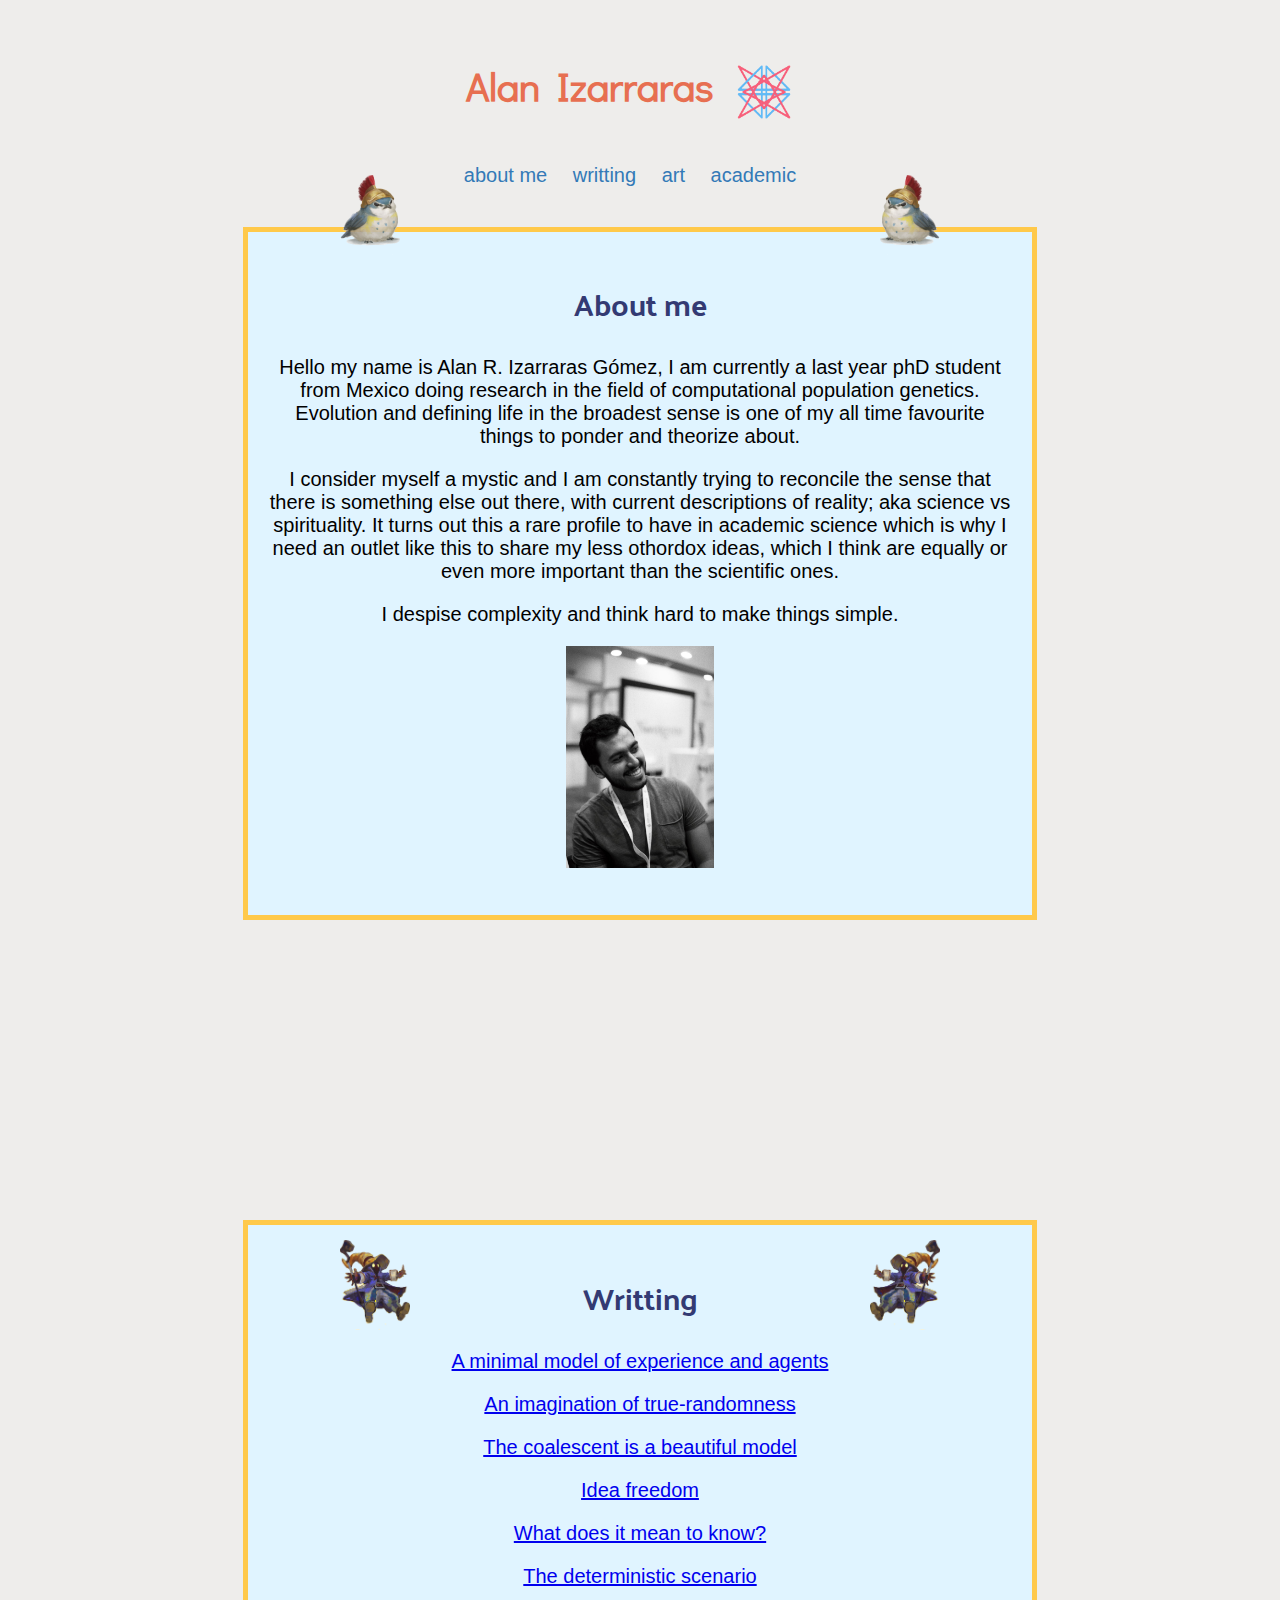
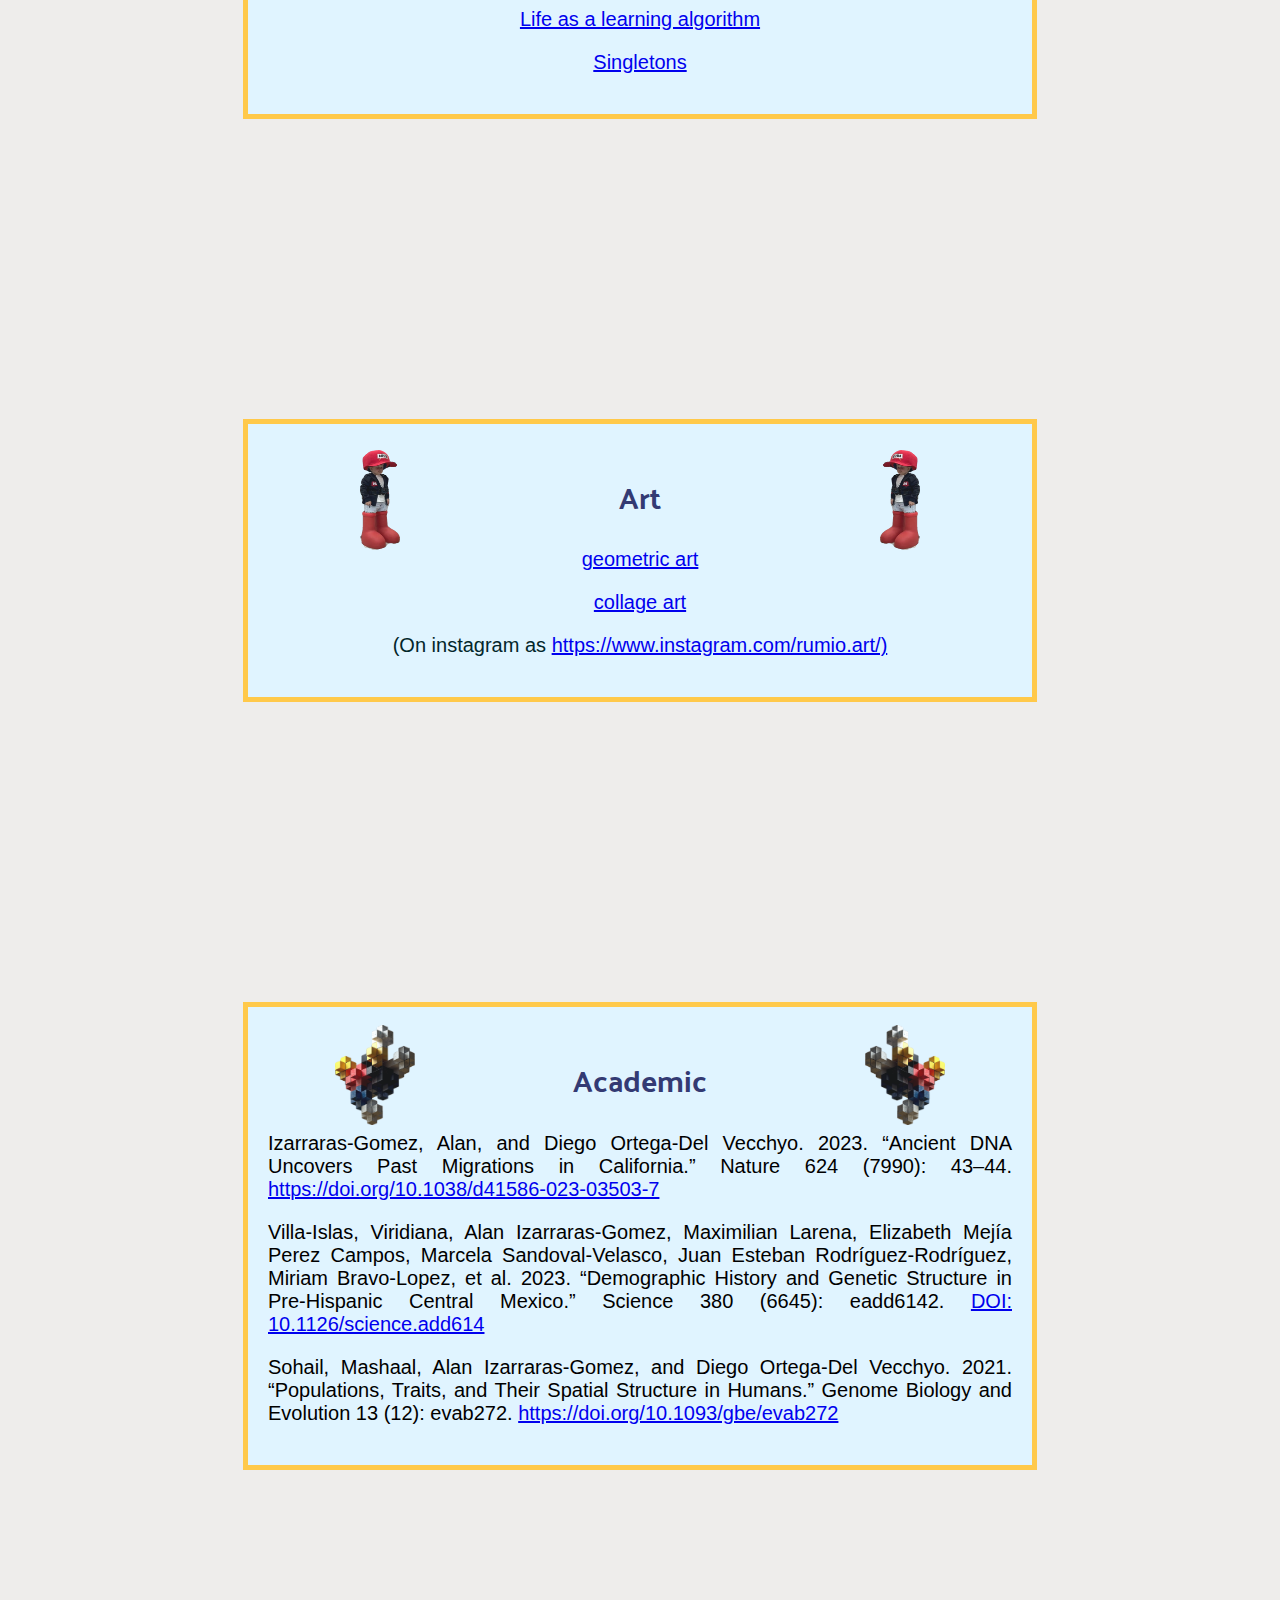
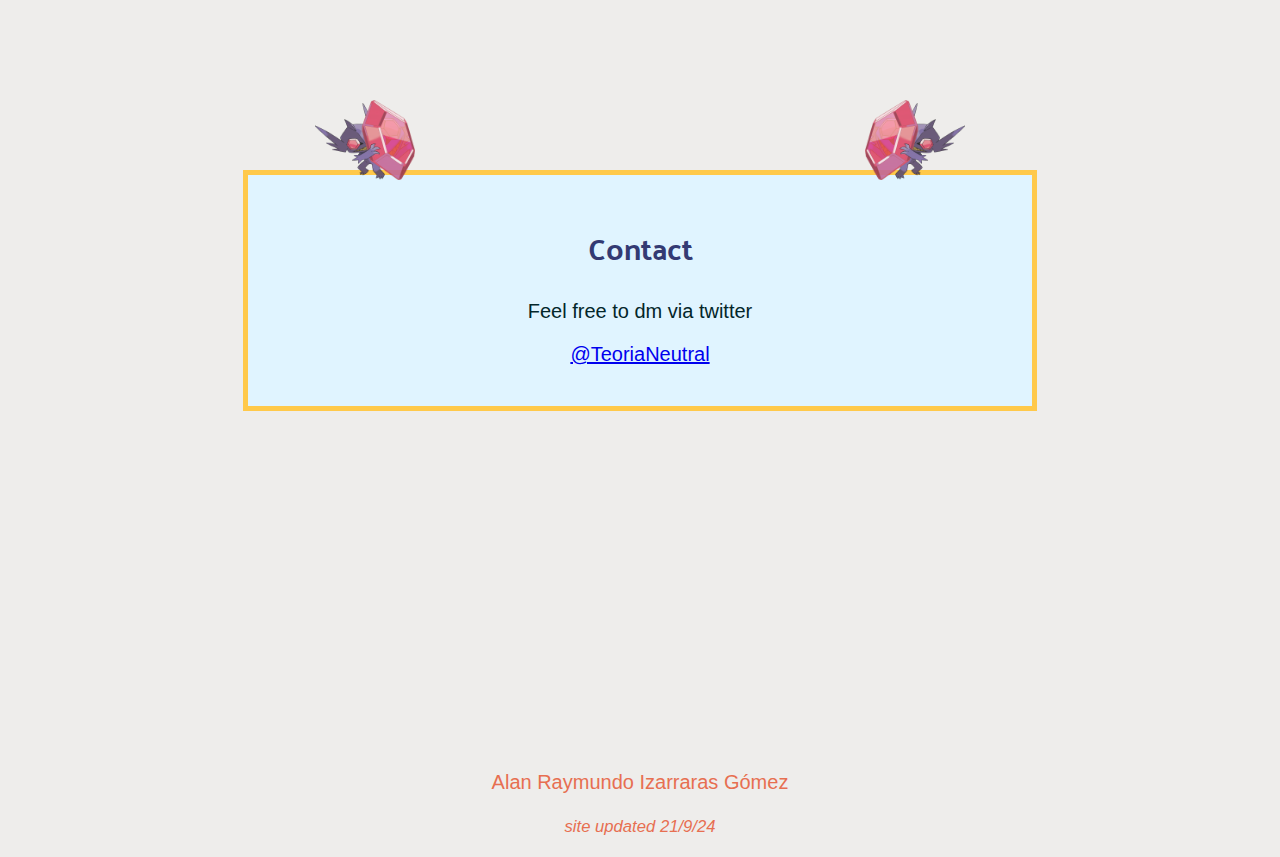
==== commit dcf18a5a: "curious gene added to index" ====
--- a/index.html
+++ b/index.html
@@ -54,7 +54,7 @@
 					<p><a href="pages/idea_freedom.html">Idea freedom</a></p>
 					<p><a href="pages/info_&_experience.html">What does it mean to know?</a></p>
 					<p><a href="pages/no_random.html">The deterministic scenario</a></p>
-					<p><a href="pages/life_is_learning.html">Life is as a learning algorithm</a></p>
+					<p><a href="pages/curious_gene.html">Life as a learning algorithm</a></p>
 					<p><a href="pages/singletons_2.html">Singletons</a></p>
 
 			</div>
--- a/style.css
+++ b/style.css
@@ -12,44 +12,44 @@
 }
 
 body {
-	font-family: 'Biryani', sans-serif;
+  font-family: 'Biryani', sans-serif;
   font-size: 20px; /* or any other size you prefer */
-	background-color: #EEEDEB; /* other good bckgrnd colors: F7EFE5, E7E8D8 */
+  background-color: #EEEDEB; /* other good bckgrnd colors: F7EFE5, E7E8D8 */
   color: #E76F51;
-	margin: 0;
-	padding: 0;
+  margin: 0;
+  padding: 0;
 }
 
 header {
-	padding: 1em;
-	text-align: center;
+  padding: 1em;
+  text-align: center;
 }
 
 nav ul {
-	list-style: none;
-	margin: 0;
-	padding: 0;
+  list-style: none;
+  margin: 0;
+  padding: 0;
 }
 
 nav li {
-	display: inline-block;
-	margin-right: 20px;
+  display: inline-block;
+  margin-right: 20px;
 }
 
 nav a {
-	color: #337ab7;
-	text-decoration: none;
+  color: #337ab7;
+  text-decoration: none;
 }
 
 main {
-	display: flex;
-	flex-direction: column;
-	align-items: center;
-	padding: 1em;
+  display: flex;
+  flex-direction: column;
+  align-items: center;
+  padding: 1em;
 }
 
 main > section {
-  margin-bottom: 50px;
+  margin-bottom: 300px;
   border-bottom: 5px solid #FFC94A;
 }
 
@@ -62,7 +62,7 @@
 
 section {
   display: block; /* Add this line */
-  background-color: #CAF4FF;
+  background-color: #E0F4FF; /* Separate borders */
   padding: 1em;
   border-collapse: separate; /* Separate borders */
   border-spacing: 20px; /* Add space between borders */
@@ -75,13 +75,13 @@
 
 .justified-text {
   text-align: center;
-  color: #2F3645;
+  color: #000000;
 
 }
 
 .justified-text-2 {
   text-align: justify;
-  color: #2F3645;
+  color: #000000;
 }
 
 .embedded-images {
@@ -97,9 +97,9 @@
 }
 
 footer {
-	padding: 1em;
-	text-align: center;
-	clear: both;
+  padding: 1em;
+  text-align: center;
+  clear: both;
 }
 
 .spacer {
